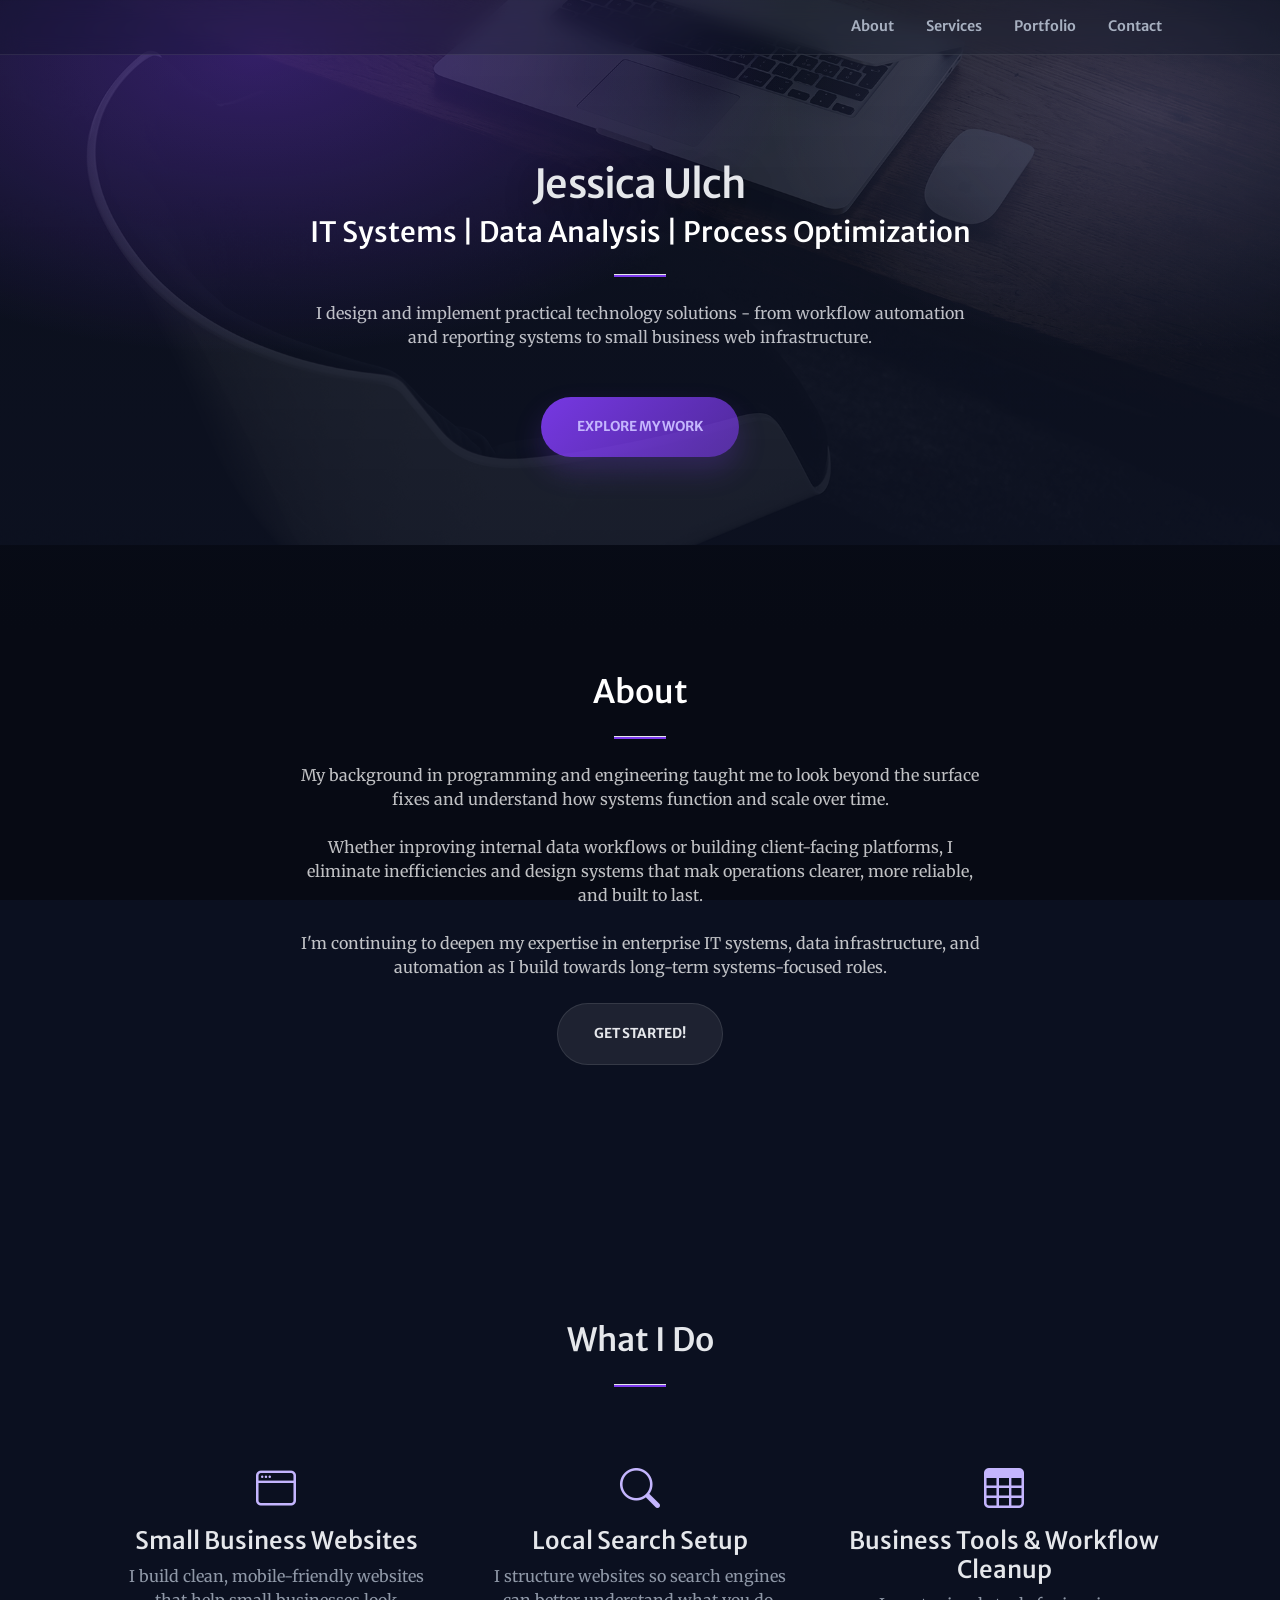
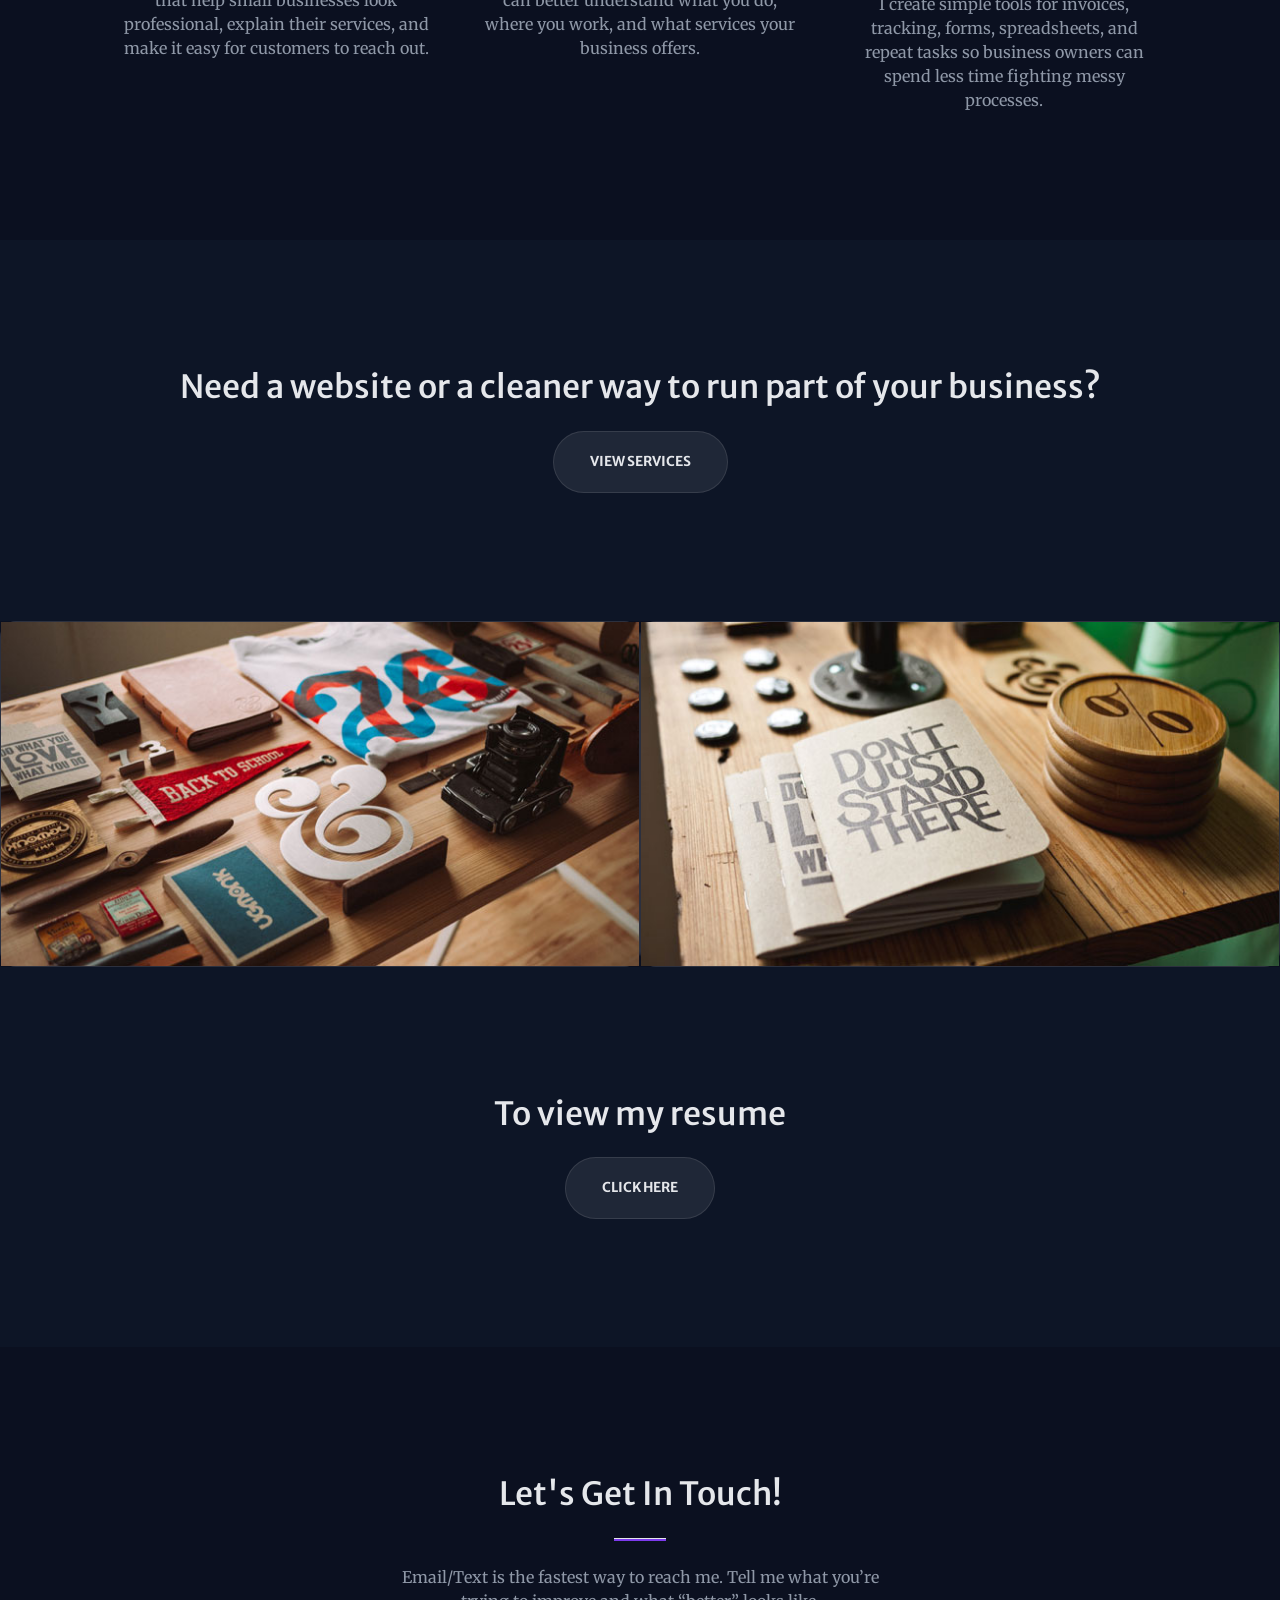
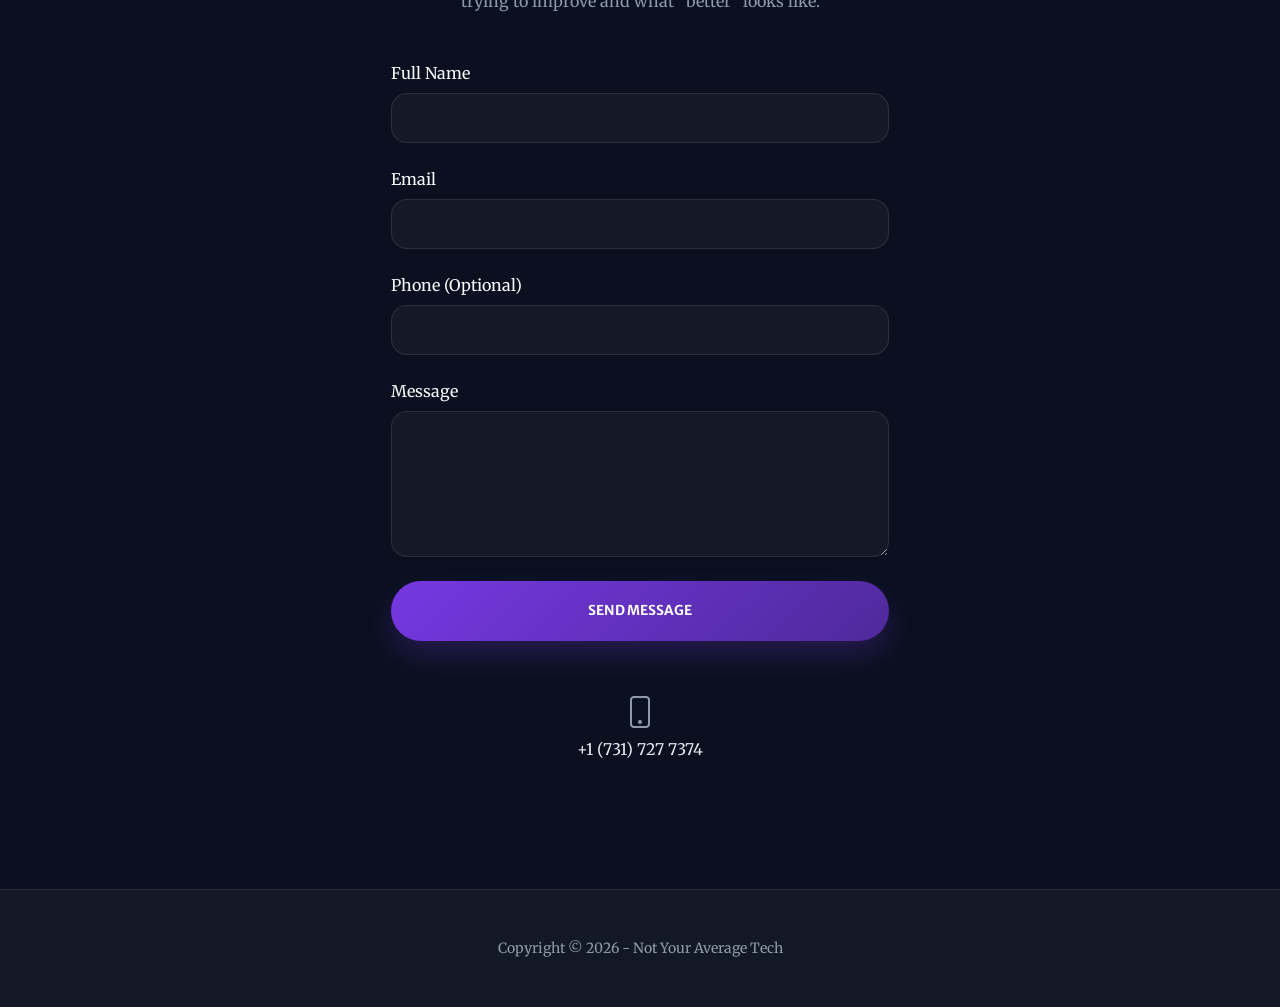
==== index.html @ df6e5c68 "Adjust margin-top for services section Updated margin-top for services section container." ====
<!DOCTYPE html>
<html lang="en">
    <head>
        <meta charset="utf-8" />
        <meta name="viewport" content="width=device-width, initial-scale=1, shrink-to-fit=no" />
        <meta name="description" content="" />
        <meta name="author" content="" />
        <!-- Favicon-->
        <link rel="icon" type="image/x-icon" href="assets/favicon.ico" />
        <!-- Bootstrap Icons-->
        <link href="https://cdn.jsdelivr.net/npm/bootstrap-icons@1.5.0/font/bootstrap-icons.css" rel="stylesheet" />
        <!-- Google fonts-->
        <link href="https://fonts.googleapis.com/css?family=Merriweather+Sans:400,700" rel="stylesheet" />
        <link href="https://fonts.googleapis.com/css?family=Merriweather:400,300,300italic,400italic,700,700italic" rel="stylesheet" type="text/css" />
        <!-- Core theme CSS (includes Bootstrap)-->
        <link href="css/styles.css" rel="stylesheet" />
    </head>
    <body id="page-top">
        <!-- Navigation-->
        <nav class="navbar navbar-expand-lg navbar-light fixed-top py-3" id="mainNav">
            <div class="container px-4 px-lg-5">
                <button class="navbar-toggler navbar-toggler-right" type="button" data-bs-toggle="collapse" data-bs-target="#navbarResponsive" aria-controls="navbarResponsive" aria-expanded="false" aria-label="Toggle navigation"><span class="navbar-toggler-icon"></span></button>
                <div class="collapse navbar-collapse" id="navbarResponsive">
                    <ul class="navbar-nav ms-auto my-2 my-lg-0">
                        <li class="nav-item"><a class="nav-link" href="#about">About</a></li>
                        <li class="nav-item"><a class="nav-link" href="services.html">Services</a></li>
                        <li class="nav-item"><a class="nav-link" href="#portfolio">Portfolio</a></li>
                        <li class="nav-item"><a class="nav-link" href="#contact">Contact</a></li>
                    </ul>
                </div>
            </div>
        </nav>
        <!-- Masthead-->
        <header class="masthead">
            <div class="container px-4 px-lg-5 h-100">
                <div class="row gx-4 gx-lg-5 h-100 align-items-center justify-content-center text-center">
                    <div class="col-lg-8 align-self-end">
                        <h1 class="text-white font-weight-bold">Jessica Ulch</h1>
                        <h3 class="text-white font-weight-bold">IT Systems | Data Analysis | Process Optimization</h3>
                        <hr class="divider" />
                    </div>
                    <div class="col-lg-8 align-self-baseline">
                        <p class="text-white-75 mb-5">I design and implement practical technology solutions - from workflow automation and reporting systems to small business web infrastructure.</p>
                        <a class="btn btn-primary btn-xl" href="#about">Explore My Work</a>
                    </div>
                </div>
            </div>
        </header>
        <!-- About-->
        <section class="page-section bg-primary" id="about">
            <div class="container px-4 px-lg-5">
                <div class="row gx-4 gx-lg-5 justify-content-center">
                    <div class="col-lg-8 text-center">
                        <h2 class="text-white mt-0">About</h2>
                        <hr class="divider divider-light" />
                        <p class="text-white-75 mb-4">My background in programming and engineering taught me to look beyond the surface fixes and understand how systems function and scale over time.</p>
                        <p class="text-white-75 mb-4"> </p>
                        <p class="text-white-75 mb-4">Whether inproving internal data workflows or building client-facing platforms, I eliminate inefficiencies and design systems that mak operations clearer, more reliable, and built to last.</p>
                        <p class="text-white-75 mb-4"> </p>
                        <p class="text-white-75 mb-4">I'm continuing to deepen my expertise in enterprise IT systems, data infrastructure, and automation as I build towards long-term systems-focused roles.</p>
                        <a class="btn btn-light btn-xl" href="#contact">Get Started!</a>
                    </div>
                </div>
            </div>
        </section>
<!-- Services-->
<section class="page-section" id="services">
    <div class="container px-4 px-lg-5 mt-0">
        <h2 class="text-center mt-0">What I Do</h2>
        <hr class="divider" />

        <div class="row gx-4 gx-lg-5">

            <div class="col-lg-4 col-md-6 text-center">
                <div class="mt-5">
                    <div class="mb-2">
                        <i class="bi-window fs-1 text-primary"></i>
                    </div>
                    <h3 class="h4 mb-2">Small Business Websites</h3>
                    <p class="text-muted mb-0">
                        I build clean, mobile-friendly websites that help small businesses look professional, explain their services, and make it easy for customers to reach out.
                    </p>
                </div>
            </div>

            <div class="col-lg-4 col-md-6 text-center">
                <div class="mt-5">
                    <div class="mb-2">
                        <i class="bi-search fs-1 text-primary"></i>
                    </div>
                    <h3 class="h4 mb-2">Local Search Setup</h3>
                    <p class="text-muted mb-0">
                        I structure websites so search engines can better understand what you do, where you work, and what services your business offers.
                    </p>
                </div>
            </div>

            <div class="col-lg-4 col-md-6 text-center">
                <div class="mt-5">
                    <div class="mb-2">
                        <i class="bi-table fs-1 text-primary"></i>
                    </div>
                    <h3 class="h4 mb-2">Business Tools & Workflow Cleanup</h3>
                    <p class="text-muted mb-0">
                        I create simple tools for invoices, tracking, forms, spreadsheets, and repeat tasks so business owners can spend less time fighting messy processes.
                    </p>
                </div>
            </div>

        </div>
    </div>
</section>

<!-- Services CTA -->
<section class="page-section bg-dark text-white">
    <div class="container px-4 px-lg-5 text-center">
        <h2 class="mb-4">Need a website or a cleaner way to run part of your business?</h2>
        <a class="btn btn-light btn-xl" href="services.html">View Services</a>
    </div>
</section>
        <!-- Portfolio-->
        <div id="portfolio">
            <div class="container-fluid p-0">
                <div class="row g-0">
                    <div class="col-lg-6 col-sm-12">
                        <a class="portfolio-box" href="projects/friction_log.html">
                            <img class="img-fluid" src="assets/img/portfolio/thumbnails/1.jpg" alt="..." />
                            <div class="portfolio-box-caption">
                                <div class="project-category text-white-50">Category</div>
                                <div class="project-name">Friction Log</div>
                            </div>
                        </a>
                    </div>
                    <div class="col-lg-6 col-sm-12">
                        <a class="portfolio-box" href="projects/job_code_mapping.html">
                            <img class="img-fluid" src="assets/img/portfolio/thumbnails/2.jpg" alt="..." />
                            <div class="portfolio-box-caption">
                                <div class="project-category text-white-50">Category</div>
                                <div class="project-name">Job Code Mapping</div>
                            </div>
                        </a>
                    </div>
                    <!--Here to add more projects-->
                </div>
            </div>
        </div>
        <!-- Call to action-->
        <section class="page-section bg-dark text-white">
            <div class="container px-4 px-lg-5 text-center">
                <h2 class="mb-4">To view my resume</h2>
                <a class="btn btn-light btn-xl" href="resume.html">Click here</a>
            </div>
        </section>
        <!-- Contact-->
        <section class="page-section" id="contact">
            <div class="container px-4 px-lg-5">
                <div class="row gx-4 gx-lg-5 justify-content-center">
                    <div class="col-lg-8 col-xl-6 text-center">
                        <h2 class="mt-0">Let's Get In Touch!</h2>
                        <hr class="divider" />
<p class="text-muted mb-5">
  Email/Text is the fastest way to reach me. Tell me what you’re trying to improve and what “better” looks like.
</p>                    </div>
                </div>
                <div class="row gx-4 gx-lg-5 justify-content-center mb-5">
                    <div class="col-lg-6">

                        <form id="contactForm" class="contact-form">

  <div class="mb-4">
    <label for="name" class="form-label text-light">Full Name</label>
    <input class="form-control custom-input" id="name" type="text" required>
  </div>

  <div class="mb-4">
    <label for="email" class="form-label text-light">Email</label>
    <input class="form-control custom-input" id="email" type="email" required>
  </div>

  <div class="mb-4">
    <label for="phone" class="form-label text-light">Phone (Optional)</label>
    <input class="form-control custom-input" id="phone" type="tel">
  </div>

  <div class="mb-4">
    <label for="message" class="form-label text-light">Message</label>
    <textarea class="form-control custom-input" id="message" rows="5" required></textarea>
  </div>

  <div class="d-grid">
    <button class="btn btn-primary btn-xl" id="submitButton" type="submit">
      Send Message
    </button>
  </div>

</form>
                    </div>
                </div>
                <div class="row gx-4 gx-lg-5 justify-content-center">
                    <div class="col-lg-4 text-center mb-5 mb-lg-0">
                        <i class="bi-phone fs-2 mb-3 text-muted"></i>
                        <div>+1 (731) 727 7374</div>
                    </div>
                </div>
            </div>
        </section>
        <!-- Footer-->
        <footer class="bg-light py-5">
            <div class="container px-4 px-lg-5"><div class="small text-center text-muted">Copyright &copy; 2026 - Not Your Average Tech</div></div>
        </footer>
        <!-- Bootstrap core JS-->
        <script src="https://cdn.jsdelivr.net/npm/bootstrap@5.2.3/dist/js/bootstrap.bundle.min.js"></script>
        <!-- SimpleLightbox plugin JS-->
        <!-- Core theme JS-->
        <script src="js/scripts.js"></script>
        <script>
  document.addEventListener("DOMContentLoaded", () => {
    const SCRIPT_URL = "https://script.google.com/macros/s/AKfycbzhpWKWa2HJOvcj5LYTd9MGc9nukh4kA9dt8vsTxIvNQNAcT_vVnlk1-rL-82dROKMdng/exec";

    const form = document.getElementById("contactForm");
    const btn = document.getElementById("submitButton");
    if (!form || !btn) return;

    form.addEventListener("submit", async (e) => {
      e.preventDefault();

      btn.disabled = true;
      const oldText = btn.textContent;
      btn.textContent = "Sending...";

      const payload = {
        name: document.getElementById("name")?.value || "",
        email: document.getElementById("email")?.value || "",
        phone: document.getElementById("phone")?.value || "",
        message: document.getElementById("message")?.value || "",
        page: window.location.href,
        userAgent: navigator.userAgent
      };

      try {
        const res = await fetch(SCRIPT_URL, {
          method: "POST",
          headers: { "Content-Type": "text/plain;charset=utf-8" },
          body: JSON.stringify(payload),
        });

       const text = await res.text();
let data;

try {
  data = JSON.parse(text);
} catch {
  data = { ok: false, raw: text };
}

if (res.ok && data.ok === true) {
  btn.textContent = "Sent ✓";
  form.reset();
  setTimeout(() => {
    btn.textContent = oldText;
    btn.disabled = false;
  }, 2500);
} else {
  console.error("HTTP status:", res.status);
  console.error("Raw response:", text);
  alert("Something went wrong sending your message. Try again.");
  btn.textContent = oldText;
  btn.disabled = false;
}
      } catch (err) {
        console.error(err);
        alert("Network error. Try again.");
        btn.textContent = oldText;
        btn.disabled = false;
      }
    });
  });
</script>
    </body>
</html>
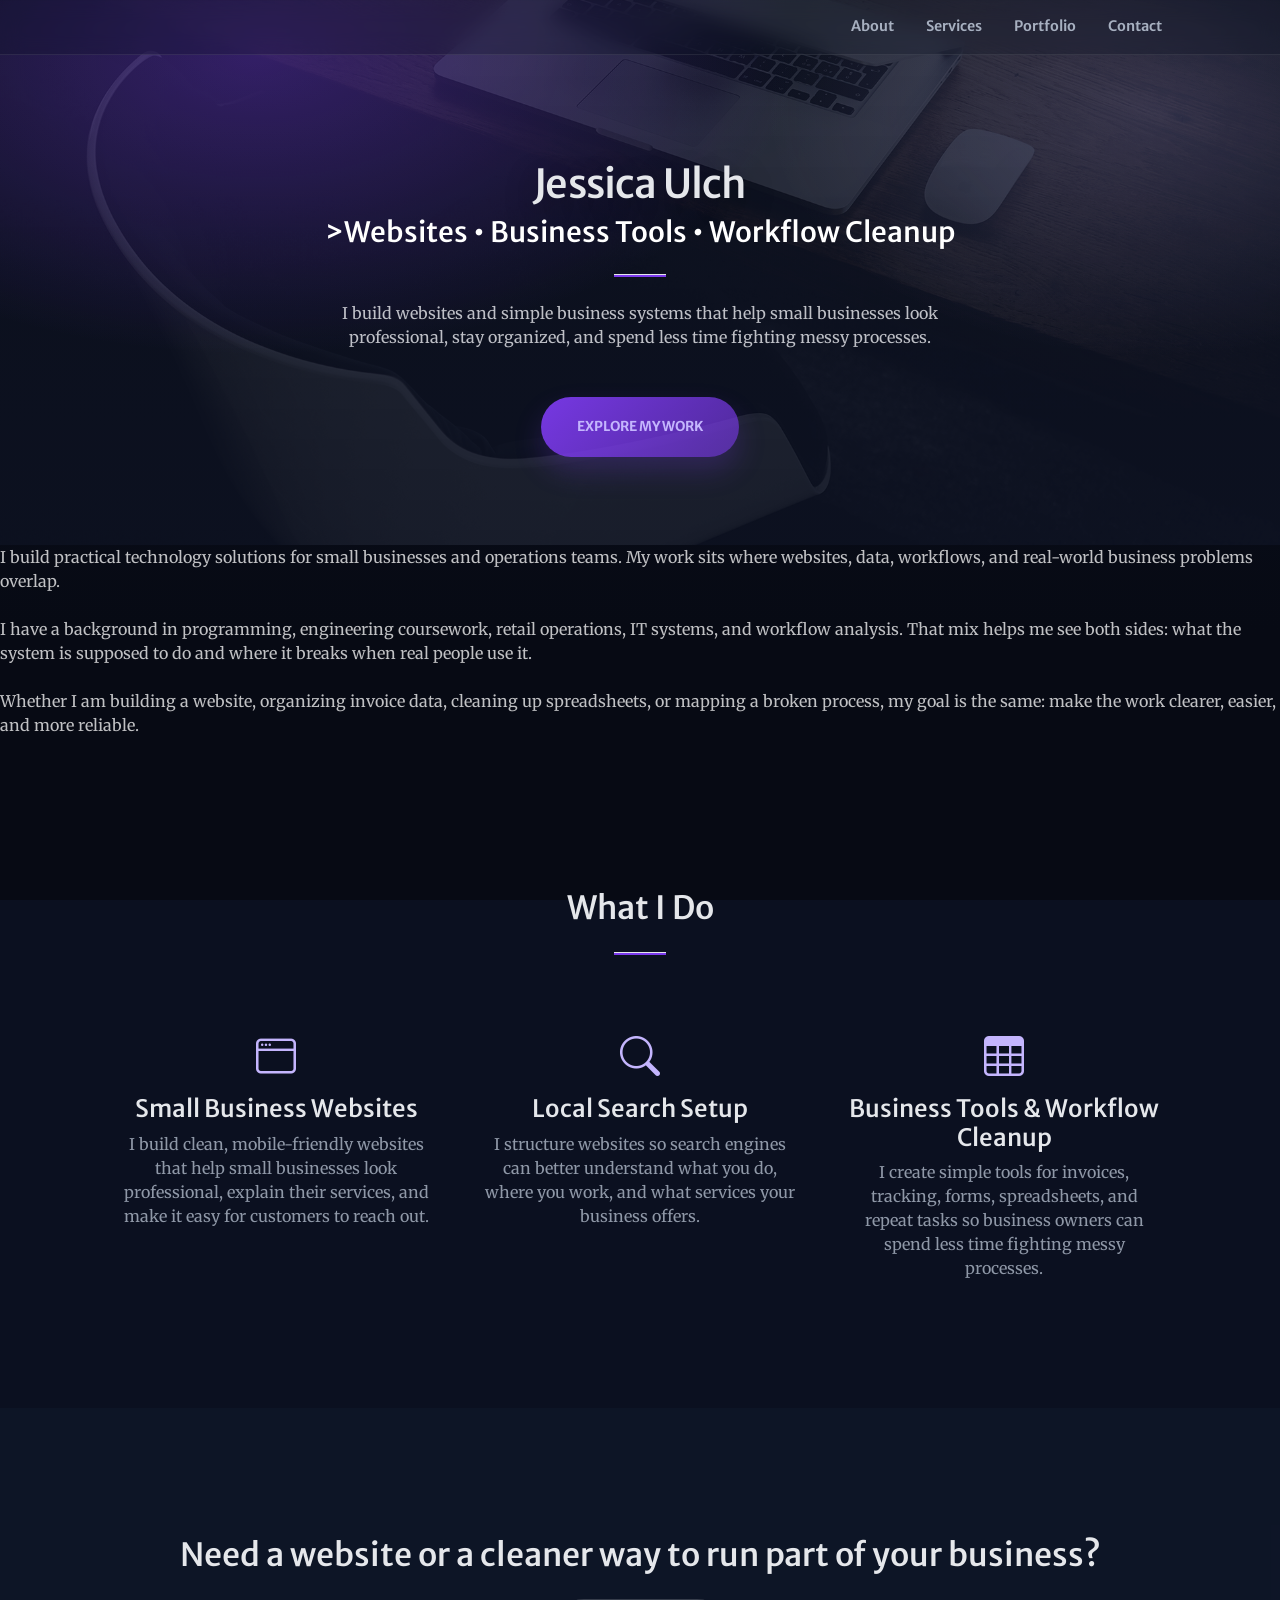
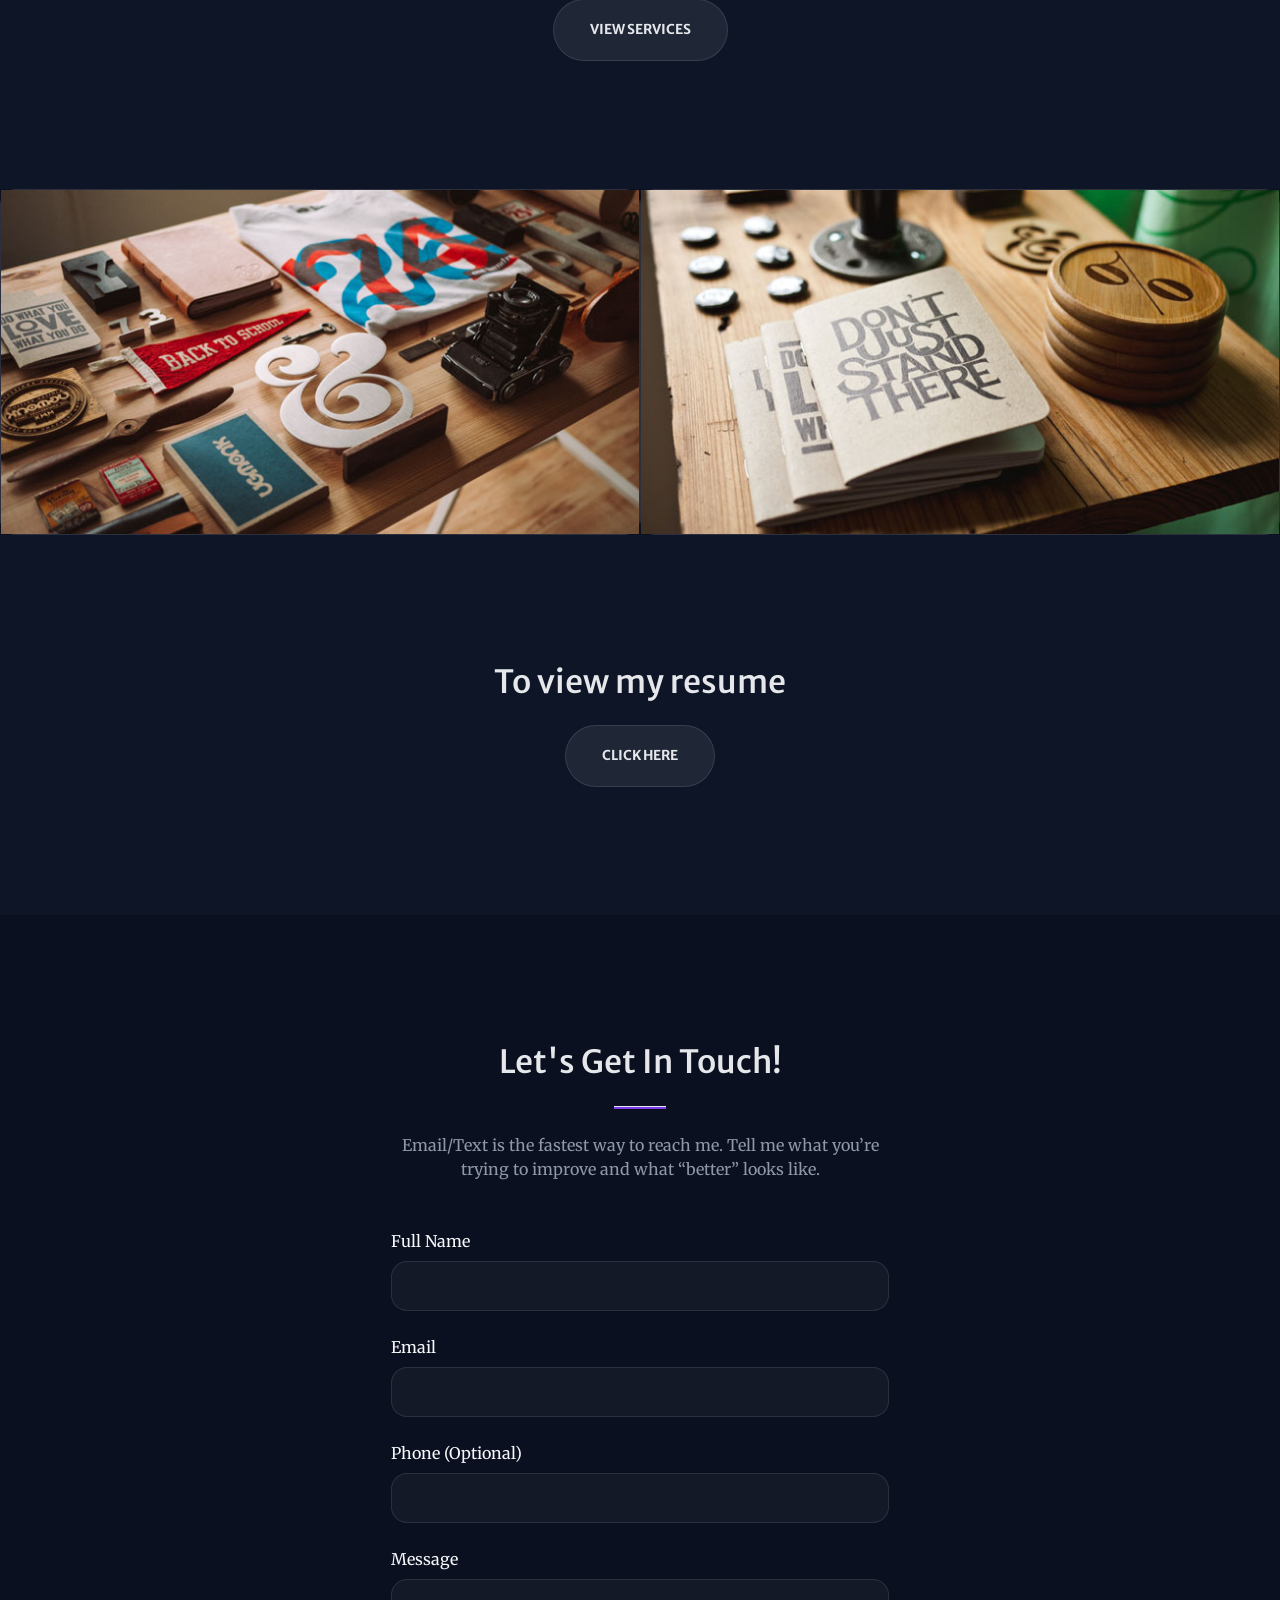
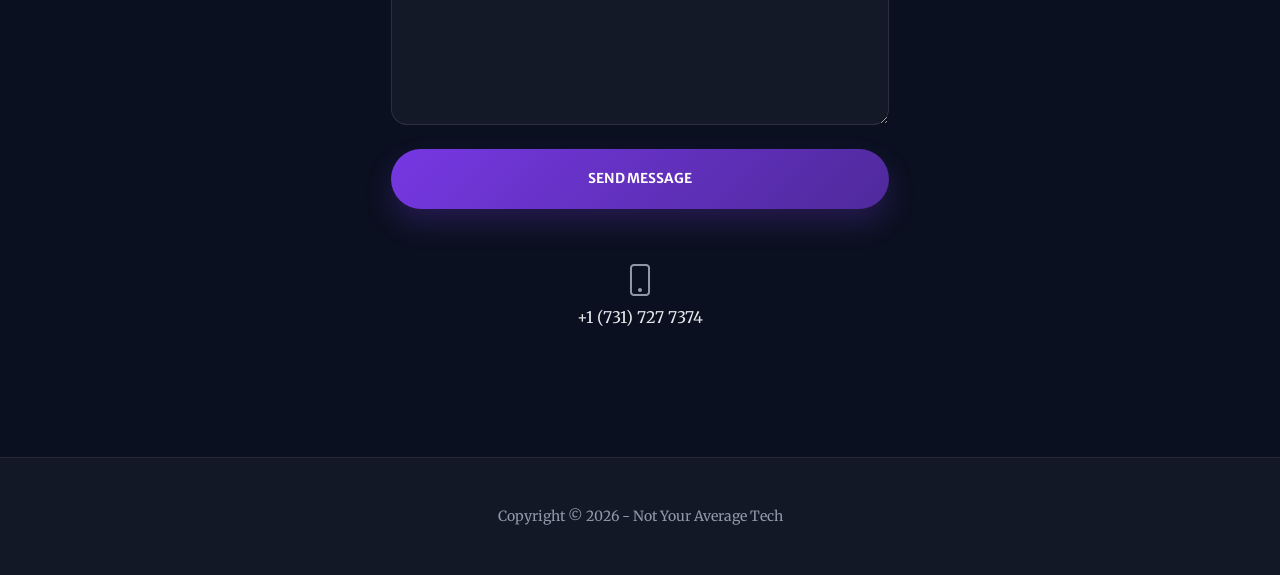
==== commit c3b8cdcf: "Revise header and add new content sections Updated professional summary and added new content about " ====
--- a/index.html
+++ b/index.html
@@ -36,33 +36,28 @@
                 <div class="row gx-4 gx-lg-5 h-100 align-items-center justify-content-center text-center">
                     <div class="col-lg-8 align-self-end">
                         <h1 class="text-white font-weight-bold">Jessica Ulch</h1>
-                        <h3 class="text-white font-weight-bold">IT Systems | Data Analysis | Process Optimization</h3>
+                        <h3 class="text-white font-weight-bold">>Websites &bull; Business Tools &bull; Workflow Cleanup</h3>
                         <hr class="divider" />
                     </div>
                     <div class="col-lg-8 align-self-baseline">
-                        <p class="text-white-75 mb-5">I design and implement practical technology solutions - from workflow automation and reporting systems to small business web infrastructure.</p>
+                        <p class="text-white-75 mb-5">I build websites and simple business systems that help small businesses look professional, stay organized, and spend less time fighting messy processes.</p>
                         <a class="btn btn-primary btn-xl" href="#about">Explore My Work</a>
                     </div>
                 </div>
             </div>
         </header>
         <!-- About-->
-        <section class="page-section bg-primary" id="about">
-            <div class="container px-4 px-lg-5">
-                <div class="row gx-4 gx-lg-5 justify-content-center">
-                    <div class="col-lg-8 text-center">
-                        <h2 class="text-white mt-0">About</h2>
-                        <hr class="divider divider-light" />
-                        <p class="text-white-75 mb-4">My background in programming and engineering taught me to look beyond the surface fixes and understand how systems function and scale over time.</p>
-                        <p class="text-white-75 mb-4"> </p>
-                        <p class="text-white-75 mb-4">Whether inproving internal data workflows or building client-facing platforms, I eliminate inefficiencies and design systems that mak operations clearer, more reliable, and built to last.</p>
-                        <p class="text-white-75 mb-4"> </p>
-                        <p class="text-white-75 mb-4">I'm continuing to deepen my expertise in enterprise IT systems, data infrastructure, and automation as I build towards long-term systems-focused roles.</p>
-                        <a class="btn btn-light btn-xl" href="#contact">Get Started!</a>
-                    </div>
-                </div>
-            </div>
-        </section>
+<p class="text-white-75 mb-4">
+  I build practical technology solutions for small businesses and operations teams. My work sits where websites, data, workflows, and real-world business problems overlap.
+</p>
+
+<p class="text-white-75 mb-4">
+  I have a background in programming, engineering coursework, retail operations, IT systems, and workflow analysis. That mix helps me see both sides: what the system is supposed to do and where it breaks when real people use it.
+</p>
+
+<p class="text-white-75 mb-4">
+  Whether I am building a website, organizing invoice data, cleaning up spreadsheets, or mapping a broken process, my goal is the same: make the work clearer, easier, and more reliable.
+</p>
 <!-- Services-->
 <section class="page-section" id="services">
     <div class="container px-4 px-lg-5 mt-0">
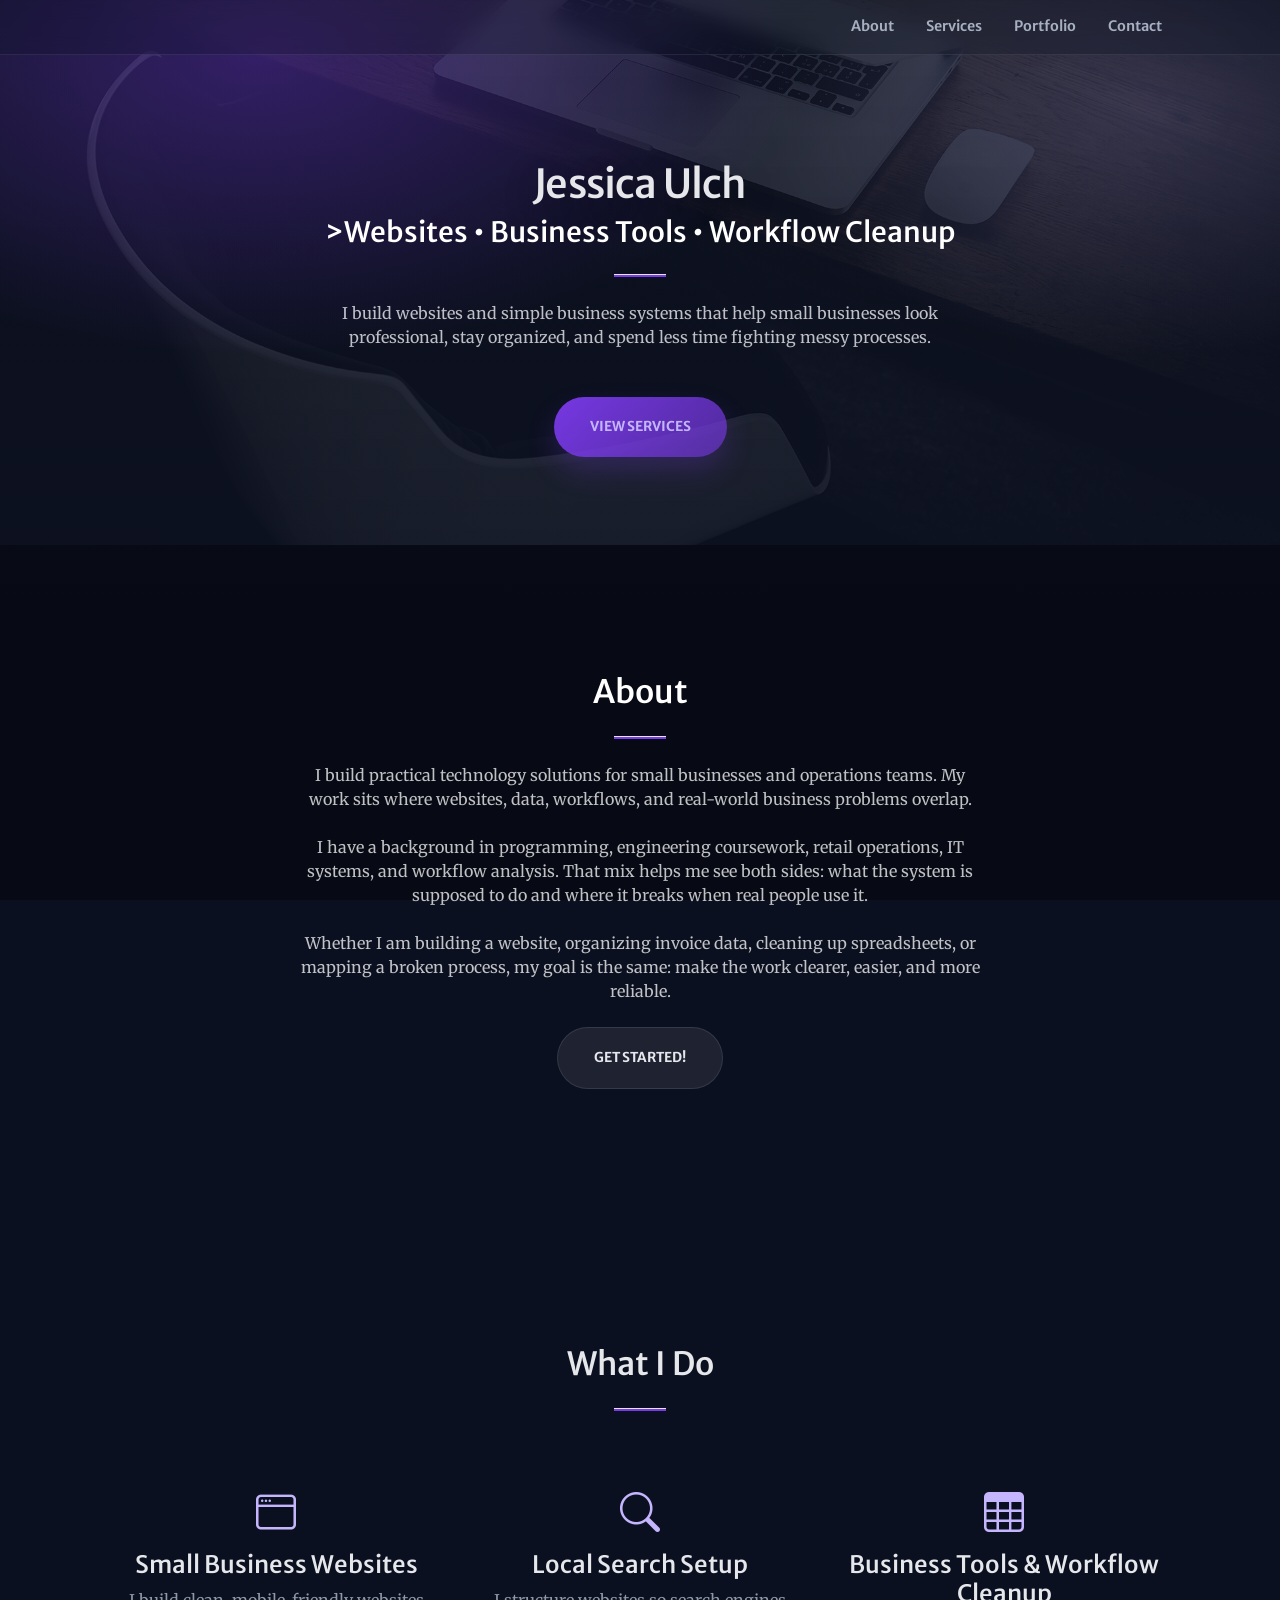
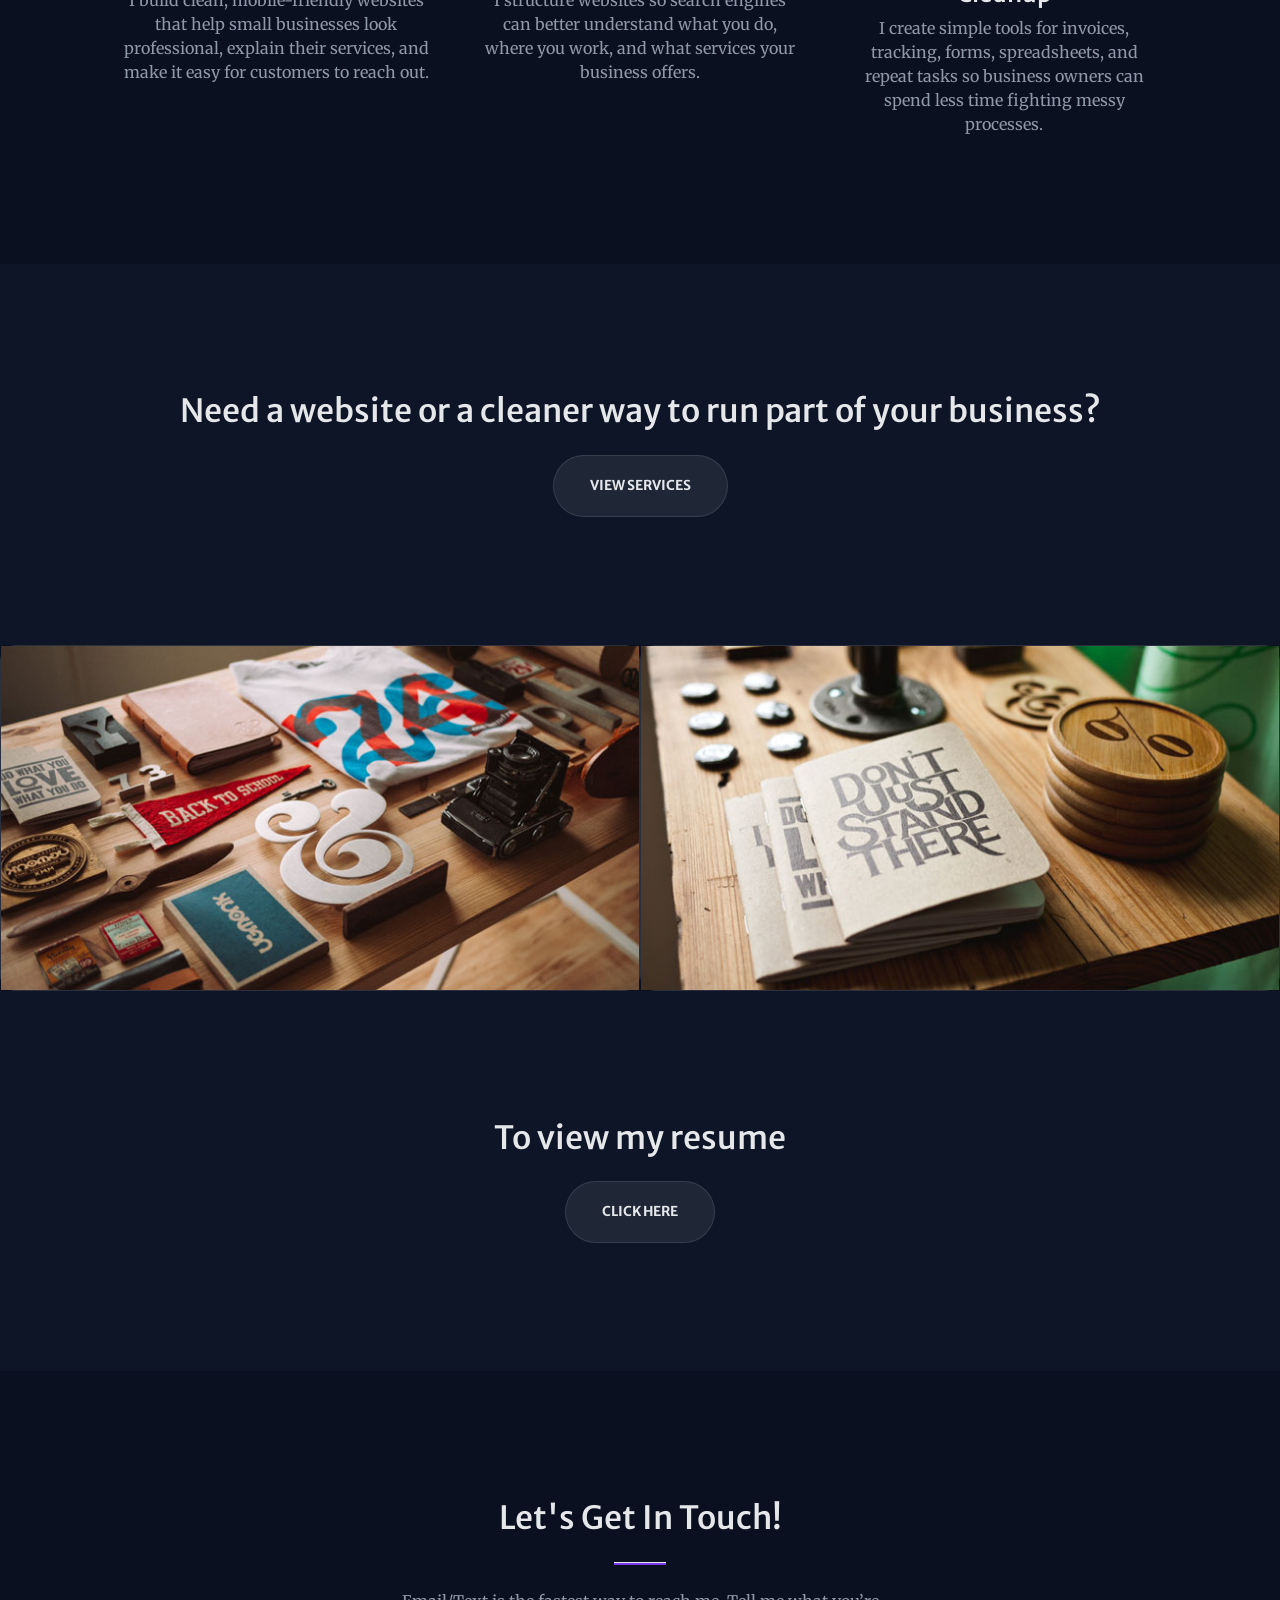
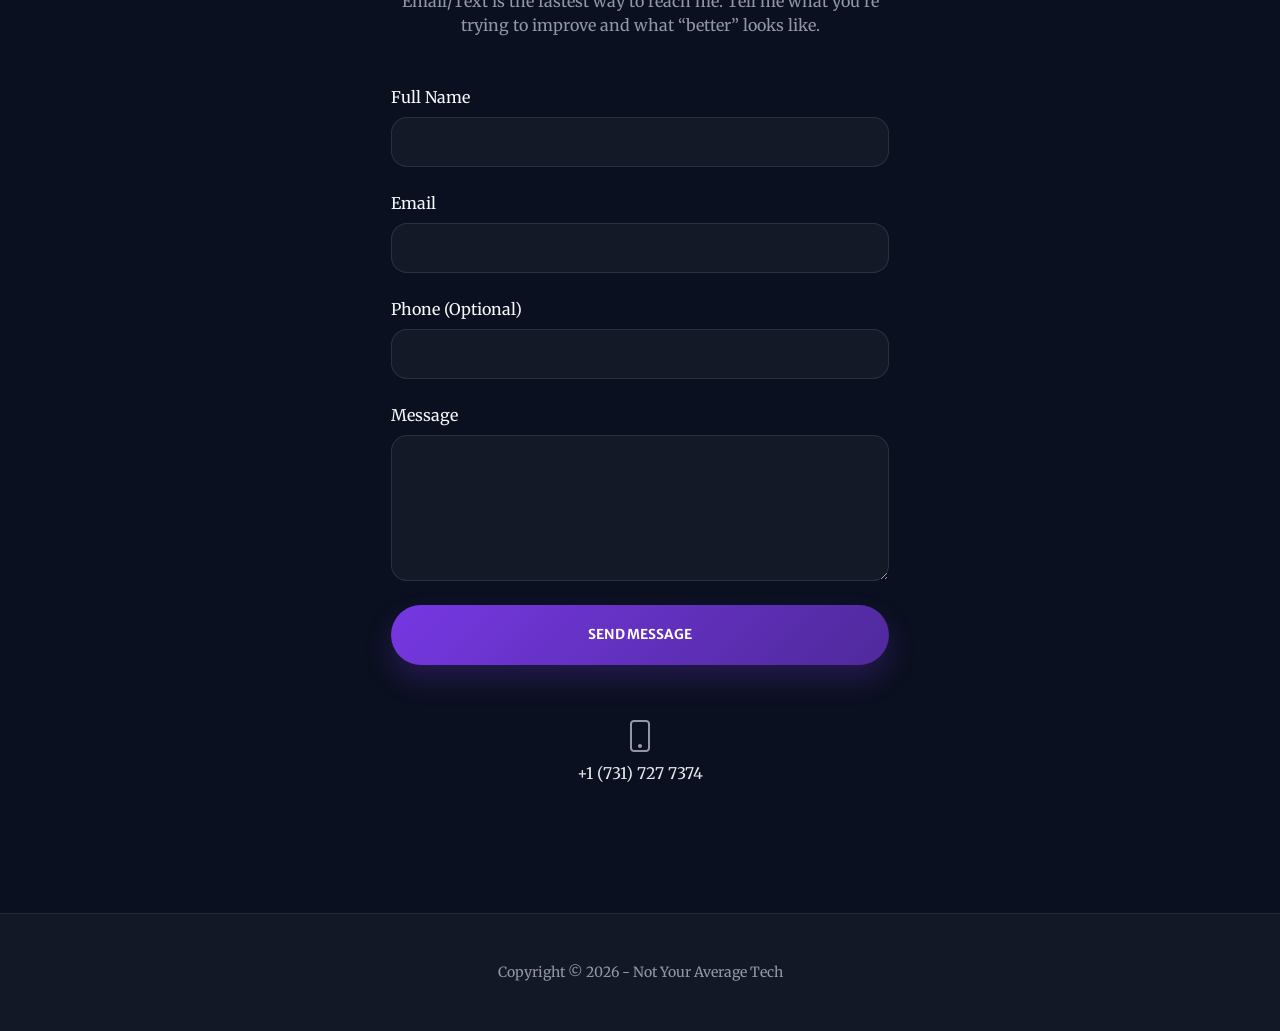
==== commit 056d234b: "Revise button link and add About section Updated the call-to-action button and added an About sectio" ====
--- a/index.html
+++ b/index.html
@@ -41,23 +41,34 @@
                     </div>
                     <div class="col-lg-8 align-self-baseline">
                         <p class="text-white-75 mb-5">I build websites and simple business systems that help small businesses look professional, stay organized, and spend less time fighting messy processes.</p>
-                        <a class="btn btn-primary btn-xl" href="#about">Explore My Work</a>
+                        <a class="btn btn-primary btn-xl" href="services.html">View Services</a>
                     </div>
                 </div>
             </div>
         </header>
         <!-- About-->
-<p class="text-white-75 mb-4">
-  I build practical technology solutions for small businesses and operations teams. My work sits where websites, data, workflows, and real-world business problems overlap.
-</p>
-
-<p class="text-white-75 mb-4">
-  I have a background in programming, engineering coursework, retail operations, IT systems, and workflow analysis. That mix helps me see both sides: what the system is supposed to do and where it breaks when real people use it.
-</p>
-
-<p class="text-white-75 mb-4">
-  Whether I am building a website, organizing invoice data, cleaning up spreadsheets, or mapping a broken process, my goal is the same: make the work clearer, easier, and more reliable.
-</p>
+ <section class="page-section bg-primary" id="about">
+            <div class="container px-4 px-lg-5">
+                <div class="row gx-4 gx-lg-5 justify-content-center">
+                    <div class="col-lg-8 text-center">
+                        <h2 class="text-white mt-0">About</h2>
+                        <hr class="divider divider-light" />
+                        <p class="text-white-75 mb-4">
+                          I build practical technology solutions for small businesses and operations teams. My work sits where websites, data, workflows, and real-world business problems overlap.
+                        </p>                        
+                        <p class="text-white-75 mb-4"> </p>
+                        <p class="text-white-75 mb-4">
+                          I have a background in programming, engineering coursework, retail operations, IT systems, and workflow analysis. That mix helps me see both sides: what the system is supposed to do and where it breaks when real people use it.
+                        </p>                        
+                        <p class="text-white-75 mb-4"> </p>
+                        <p class="text-white-75 mb-4">
+                          Whether I am building a website, organizing invoice data, cleaning up spreadsheets, or mapping a broken process, my goal is the same: make the work clearer, easier, and more reliable.
+                        </p>                        
+                        <a class="btn btn-light btn-xl" href="#contact">Get Started!</a>
+                    </div>
+                </div>
+            </div>
+        </section>
 <!-- Services-->
 <section class="page-section" id="services">
     <div class="container px-4 px-lg-5 mt-0">
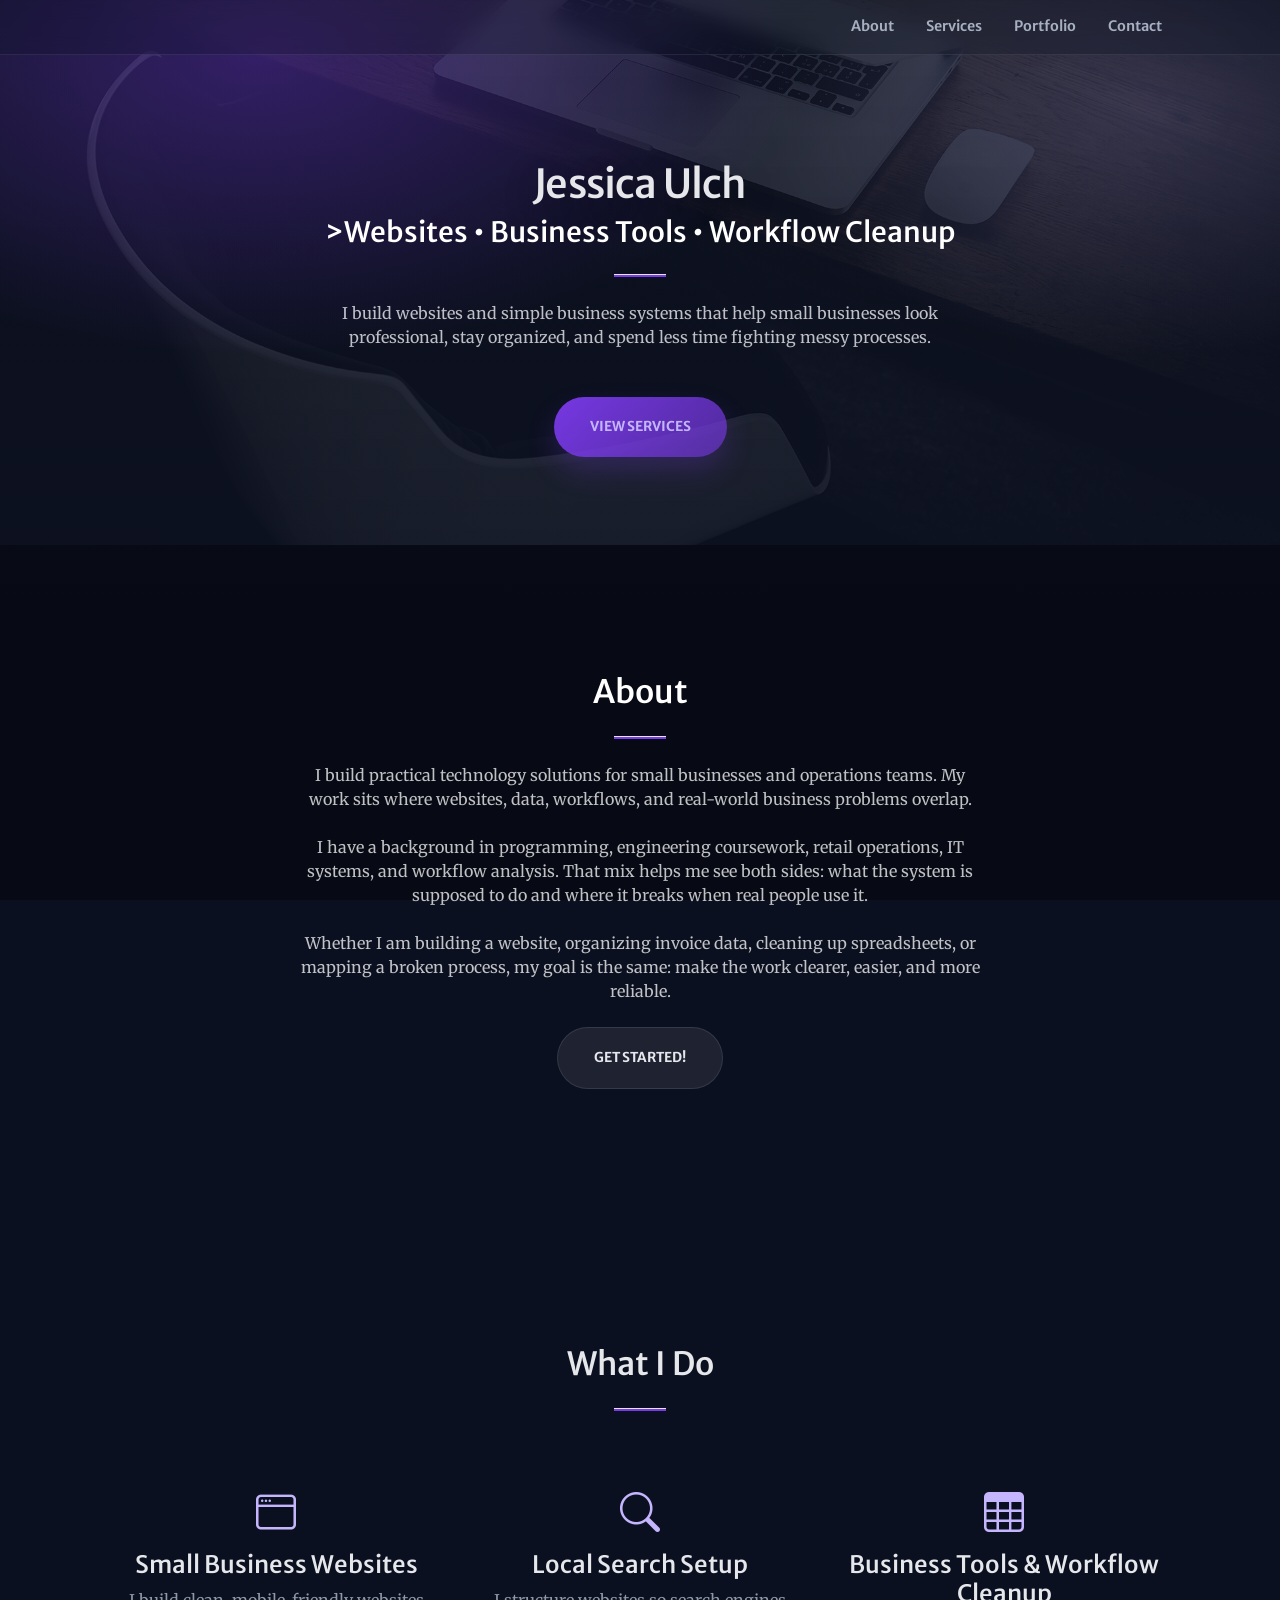
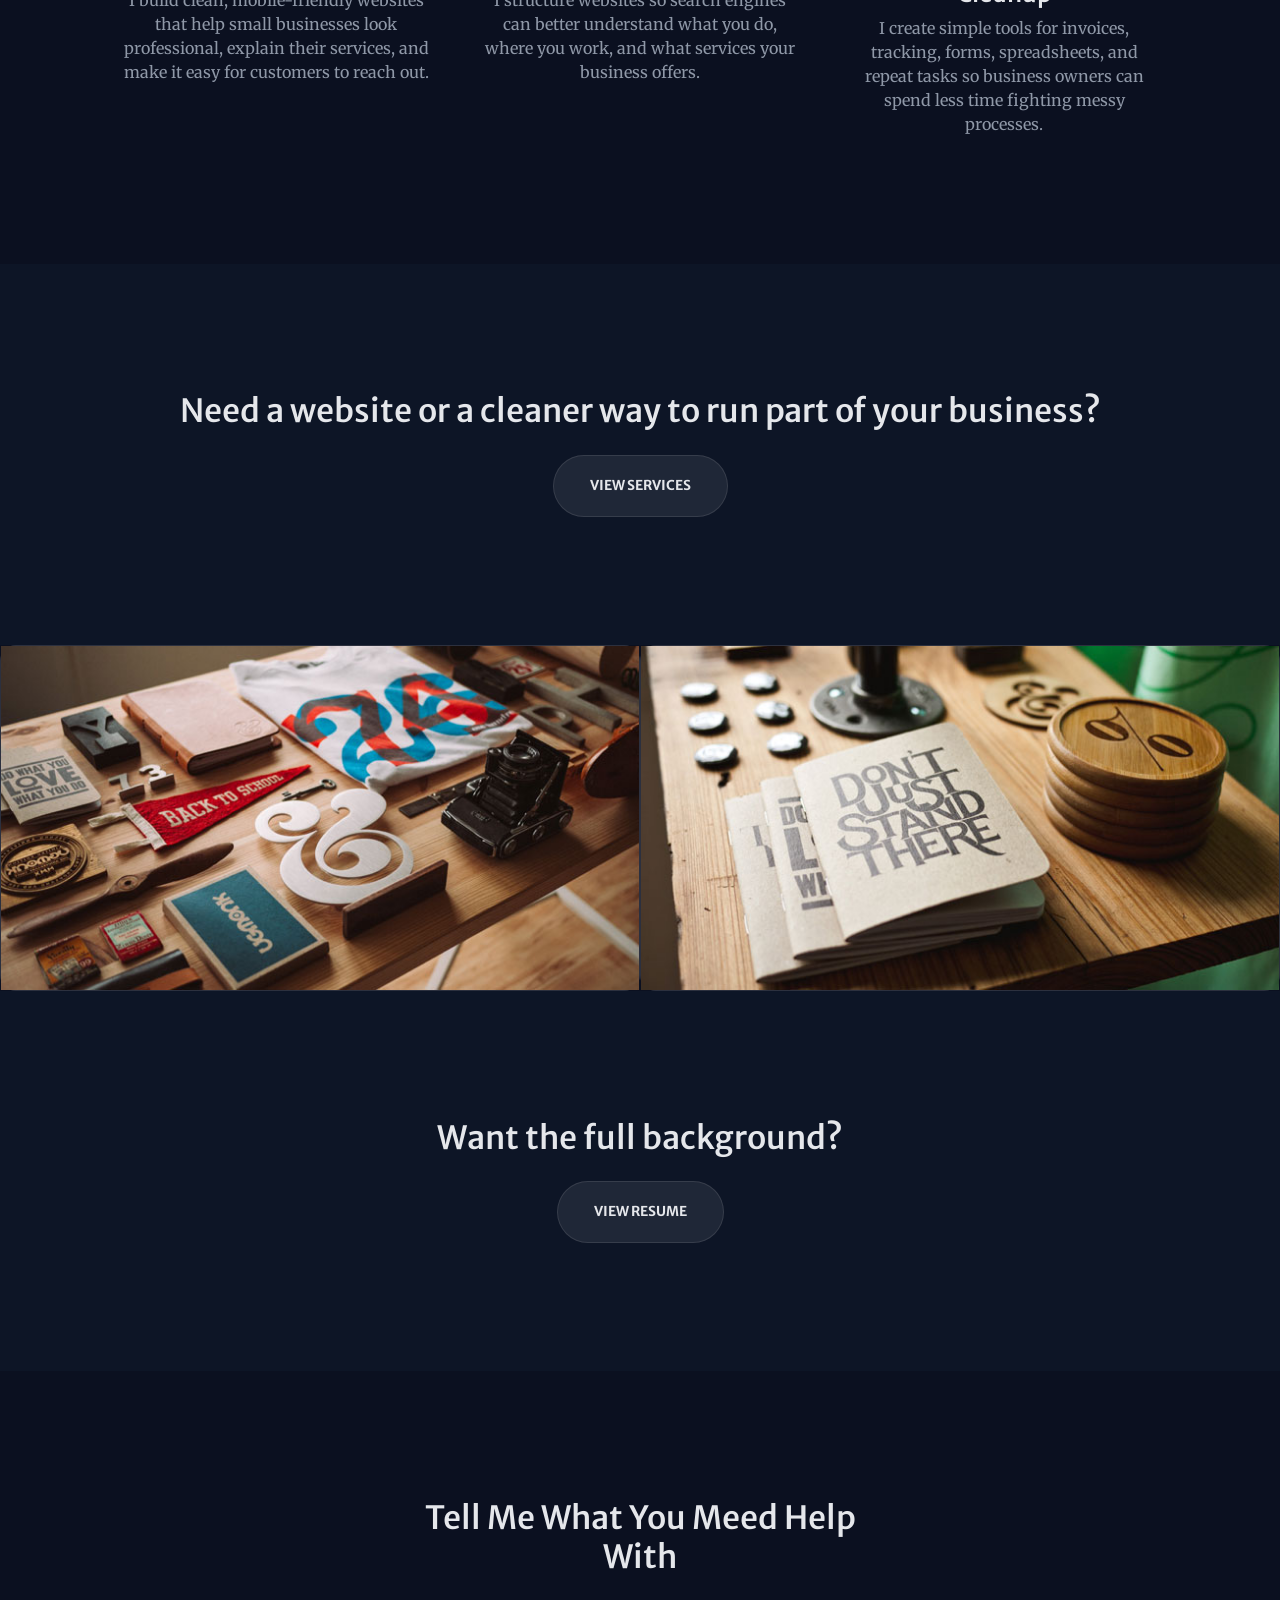
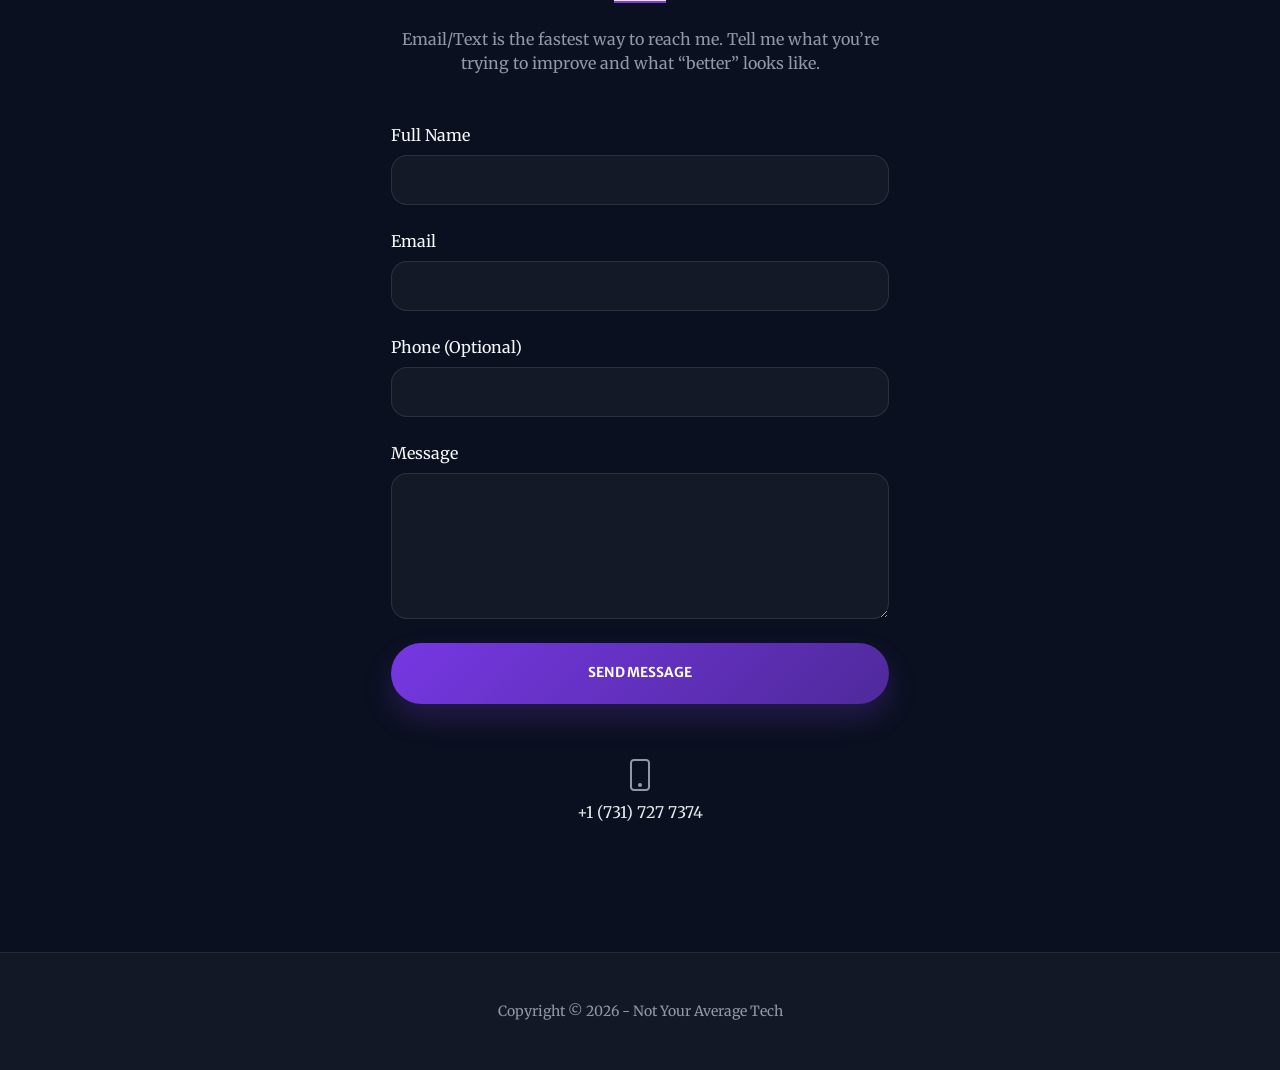
==== commit e6355b9f: "Update index.html" ====
--- a/index.html
+++ b/index.html
@@ -153,8 +153,8 @@
         <!-- Call to action-->
         <section class="page-section bg-dark text-white">
             <div class="container px-4 px-lg-5 text-center">
-                <h2 class="mb-4">To view my resume</h2>
-                <a class="btn btn-light btn-xl" href="resume.html">Click here</a>
+                <h2 class="mb-4">Want the full background?</h2>
+                <a class="btn btn-light btn-xl" href="resume.html">View Resume</a>
             </div>
         </section>
         <!-- Contact-->
@@ -162,7 +162,7 @@
             <div class="container px-4 px-lg-5">
                 <div class="row gx-4 gx-lg-5 justify-content-center">
                     <div class="col-lg-8 col-xl-6 text-center">
-                        <h2 class="mt-0">Let's Get In Touch!</h2>
+                        <h2 class="mt-0">Tell Me What You Meed Help With</h2>
                         <hr class="divider" />
 <p class="text-muted mb-5">
   Email/Text is the fastest way to reach me. Tell me what you’re trying to improve and what “better” looks like.
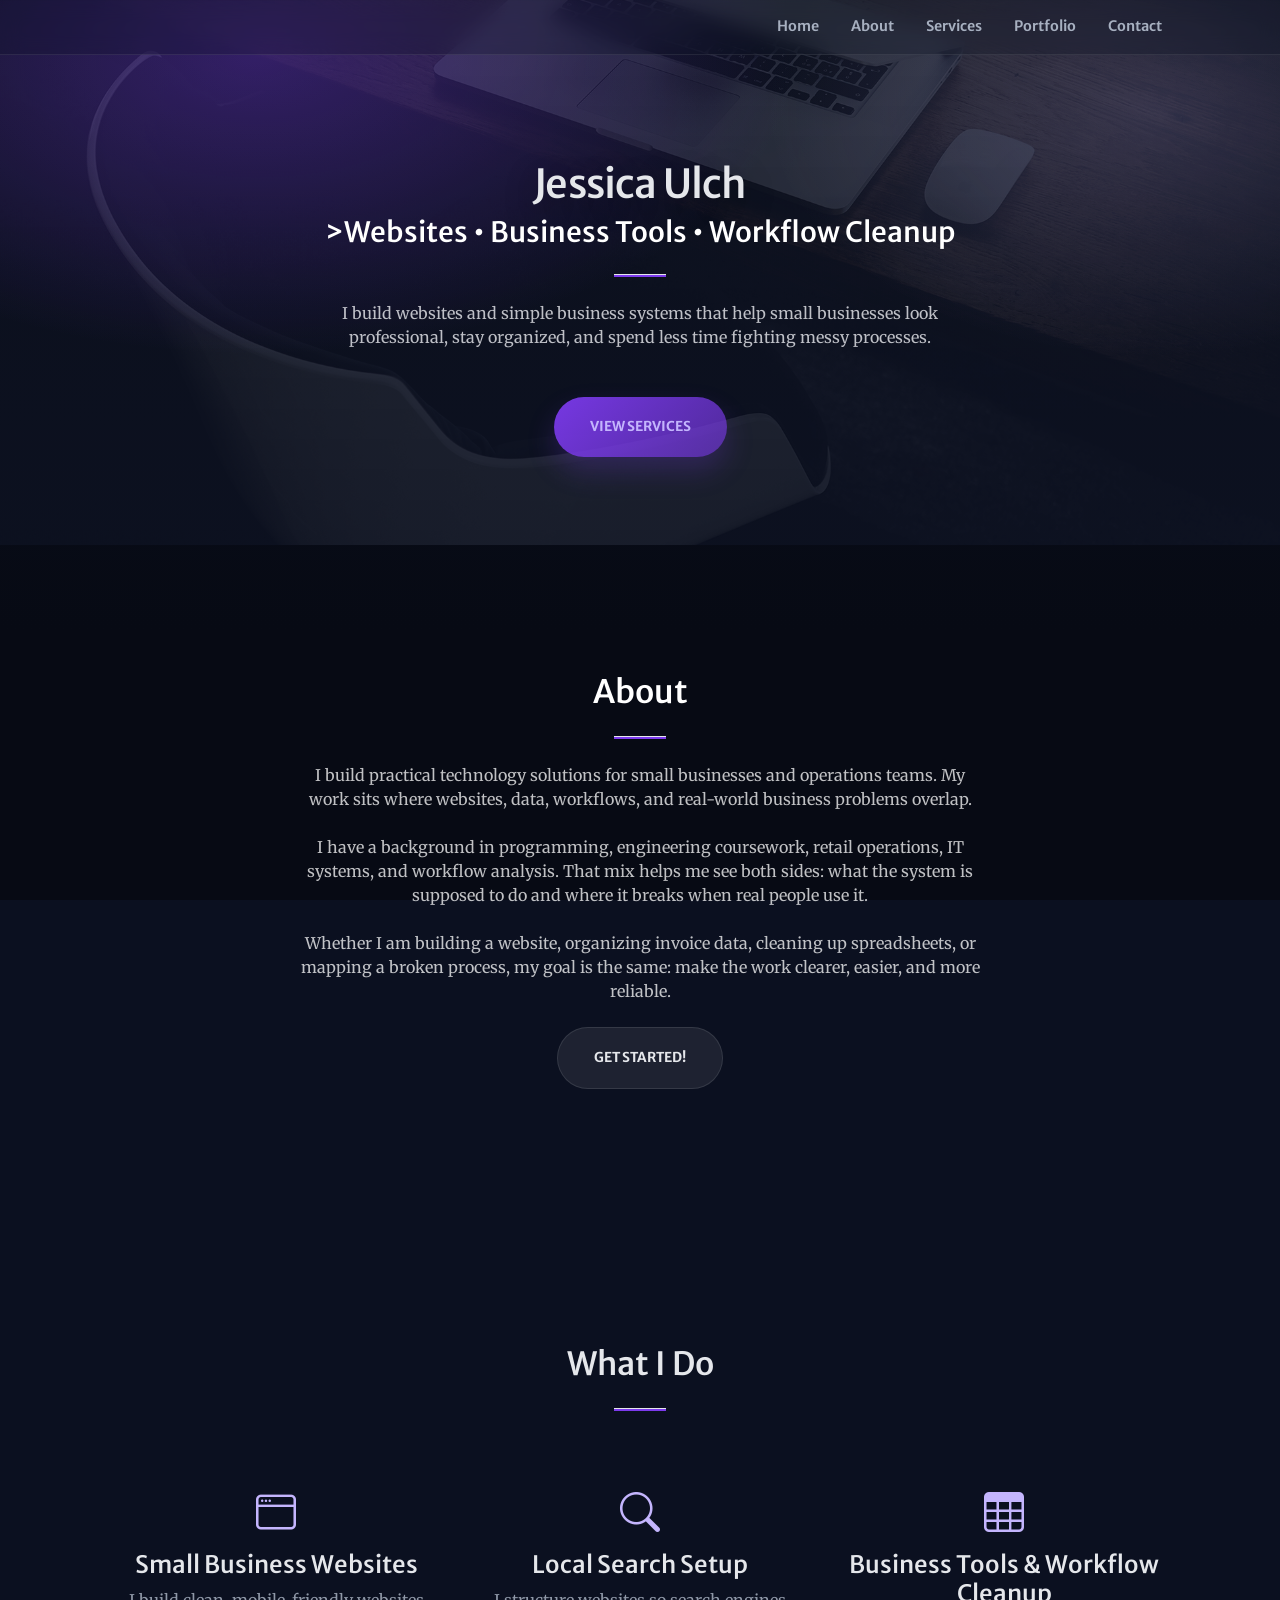
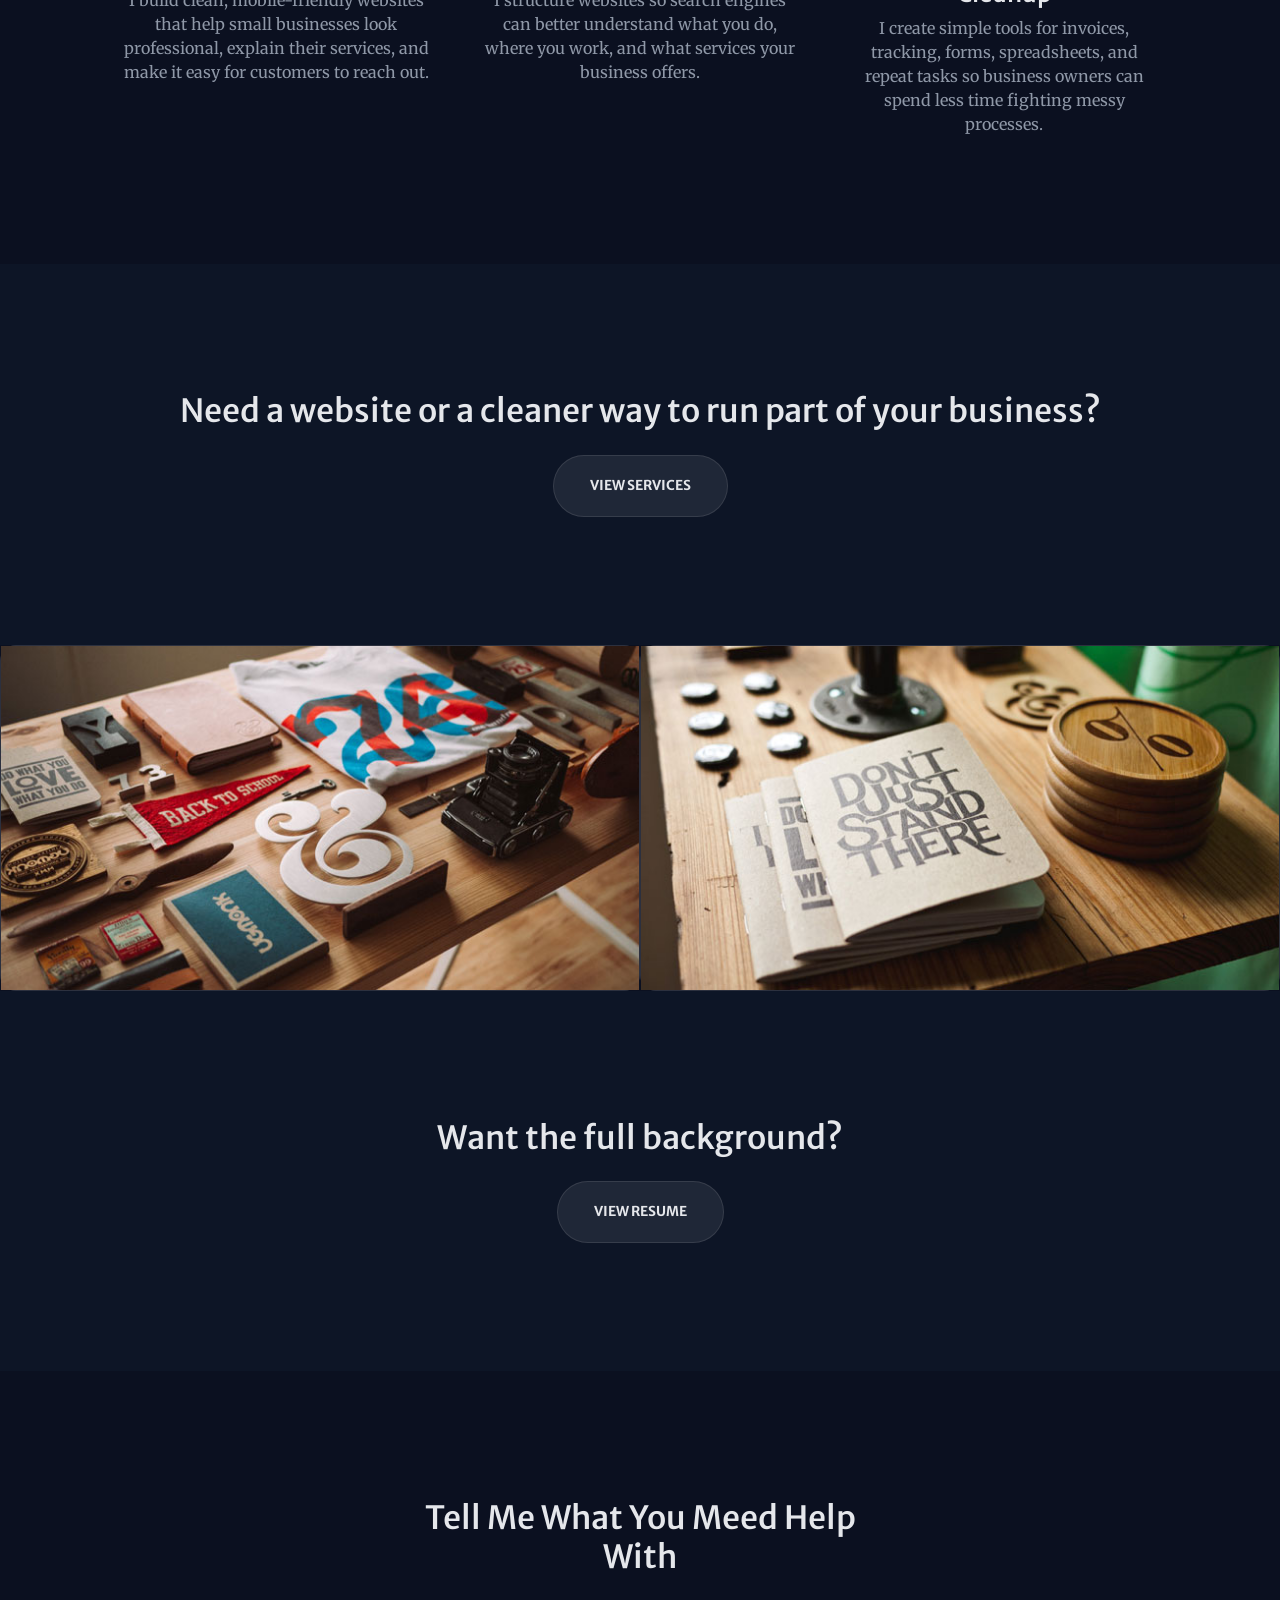
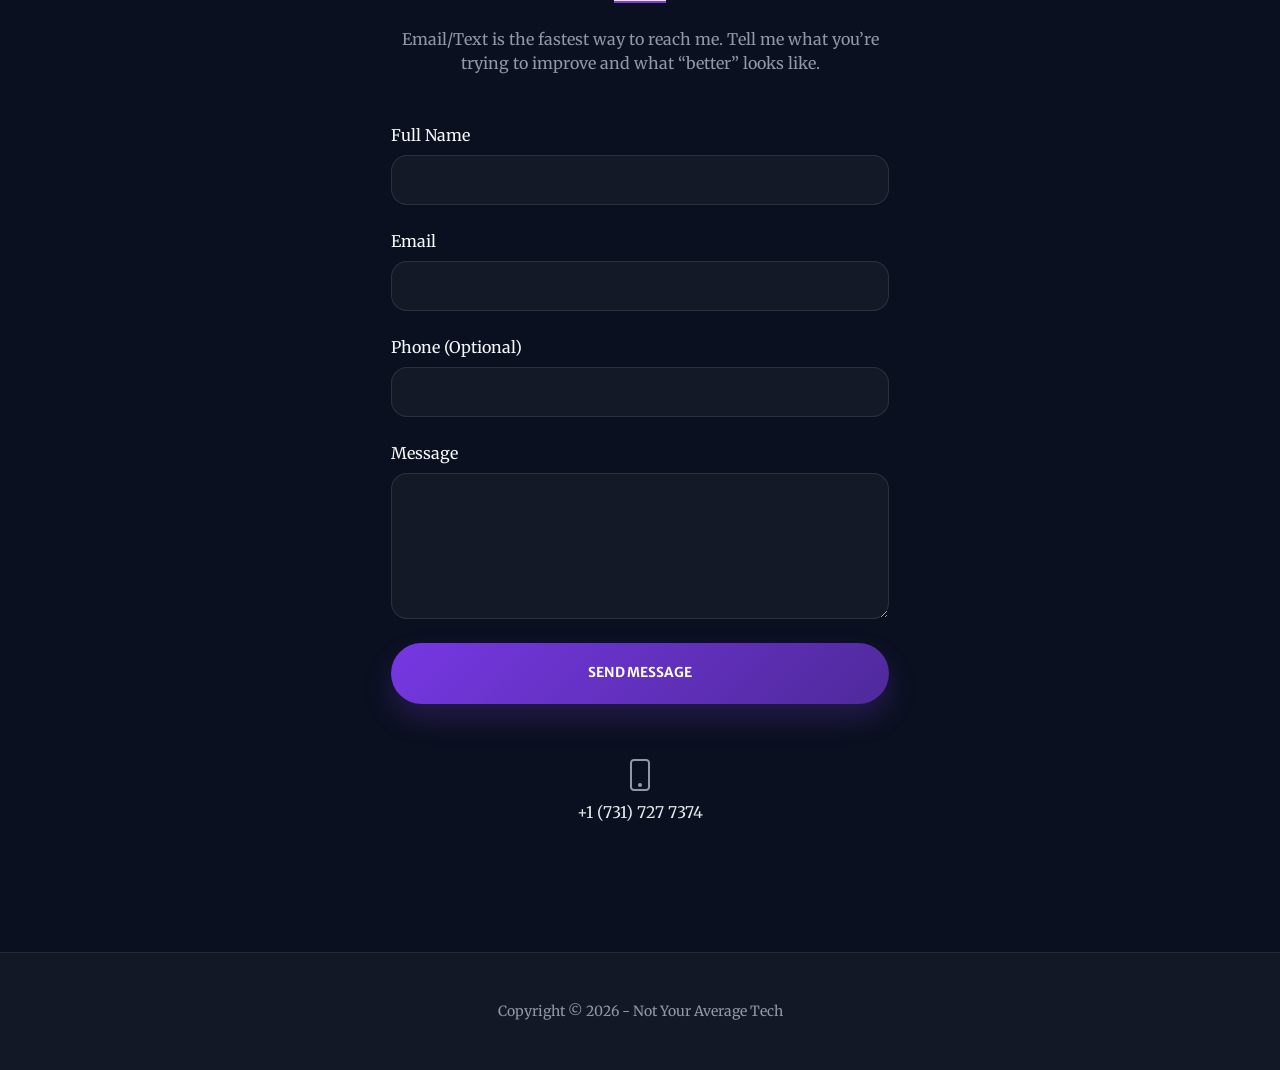
==== commit a7709d85: "Add Home link to the navigation bar" ====
--- a/index.html
+++ b/index.html
@@ -22,6 +22,7 @@
                 <button class="navbar-toggler navbar-toggler-right" type="button" data-bs-toggle="collapse" data-bs-target="#navbarResponsive" aria-controls="navbarResponsive" aria-expanded="false" aria-label="Toggle navigation"><span class="navbar-toggler-icon"></span></button>
                 <div class="collapse navbar-collapse" id="navbarResponsive">
                     <ul class="navbar-nav ms-auto my-2 my-lg-0">
+                        <li class="nav-item"><a class="nav-link" href="index.html">Home</a></li>
                         <li class="nav-item"><a class="nav-link" href="#about">About</a></li>
                         <li class="nav-item"><a class="nav-link" href="services.html">Services</a></li>
                         <li class="nav-item"><a class="nav-link" href="#portfolio">Portfolio</a></li>
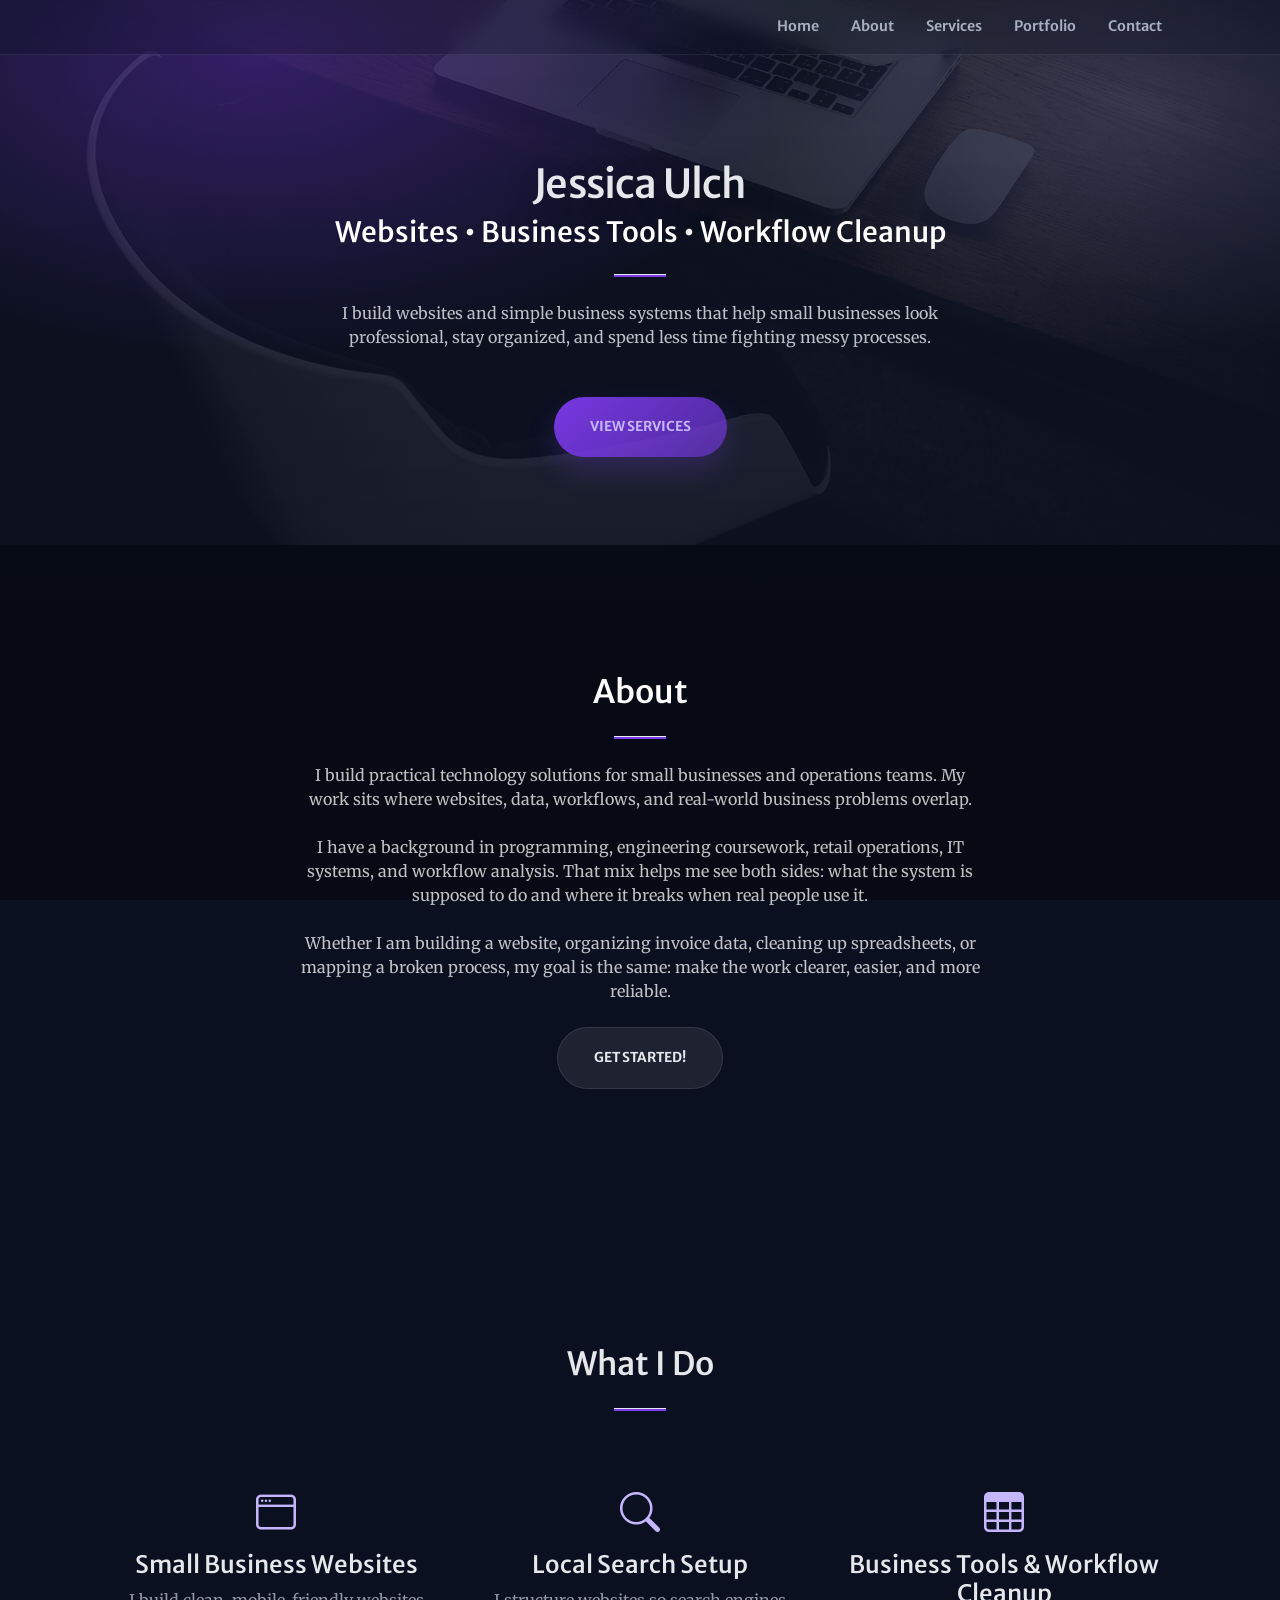
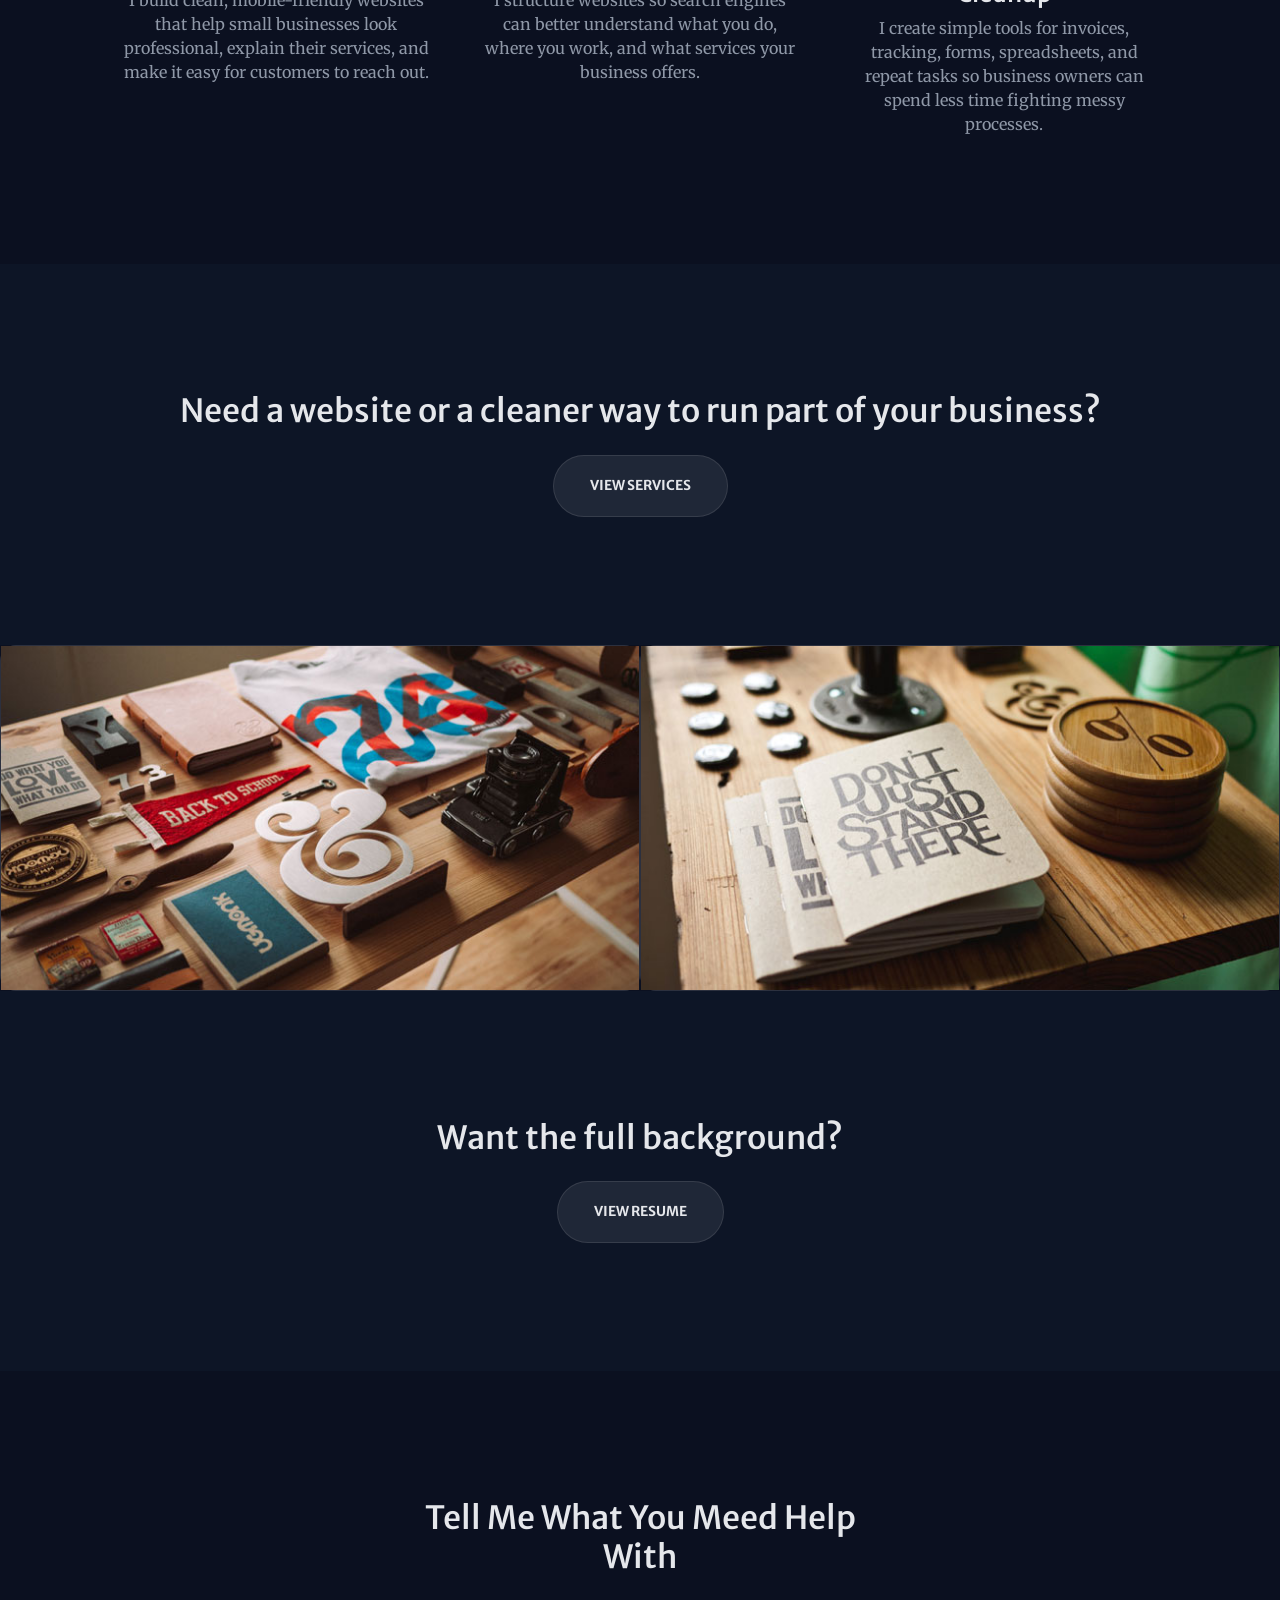
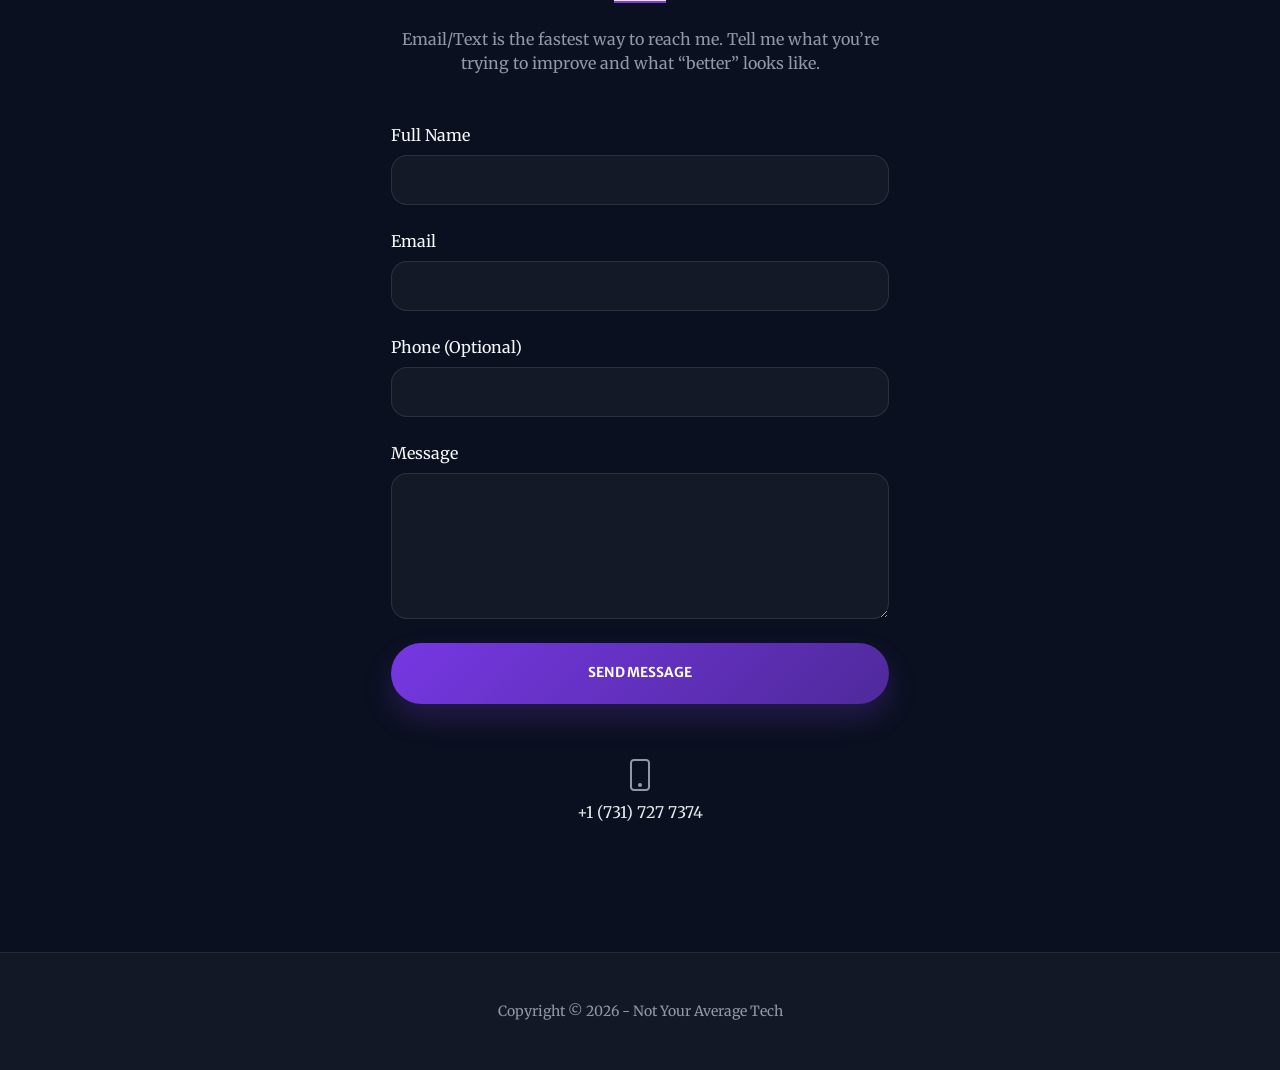
==== commit c7daf2b8: "Update index.html" ====
--- a/index.html
+++ b/index.html
@@ -37,7 +37,7 @@
                 <div class="row gx-4 gx-lg-5 h-100 align-items-center justify-content-center text-center">
                     <div class="col-lg-8 align-self-end">
                         <h1 class="text-white font-weight-bold">Jessica Ulch</h1>
-                        <h3 class="text-white font-weight-bold">>Websites &bull; Business Tools &bull; Workflow Cleanup</h3>
+                        <h3 class="text-white font-weight-bold">Websites &bull; Business Tools &bull; Workflow Cleanup</h3>
                         <hr class="divider" />
                     </div>
                     <div class="col-lg-8 align-self-baseline">
